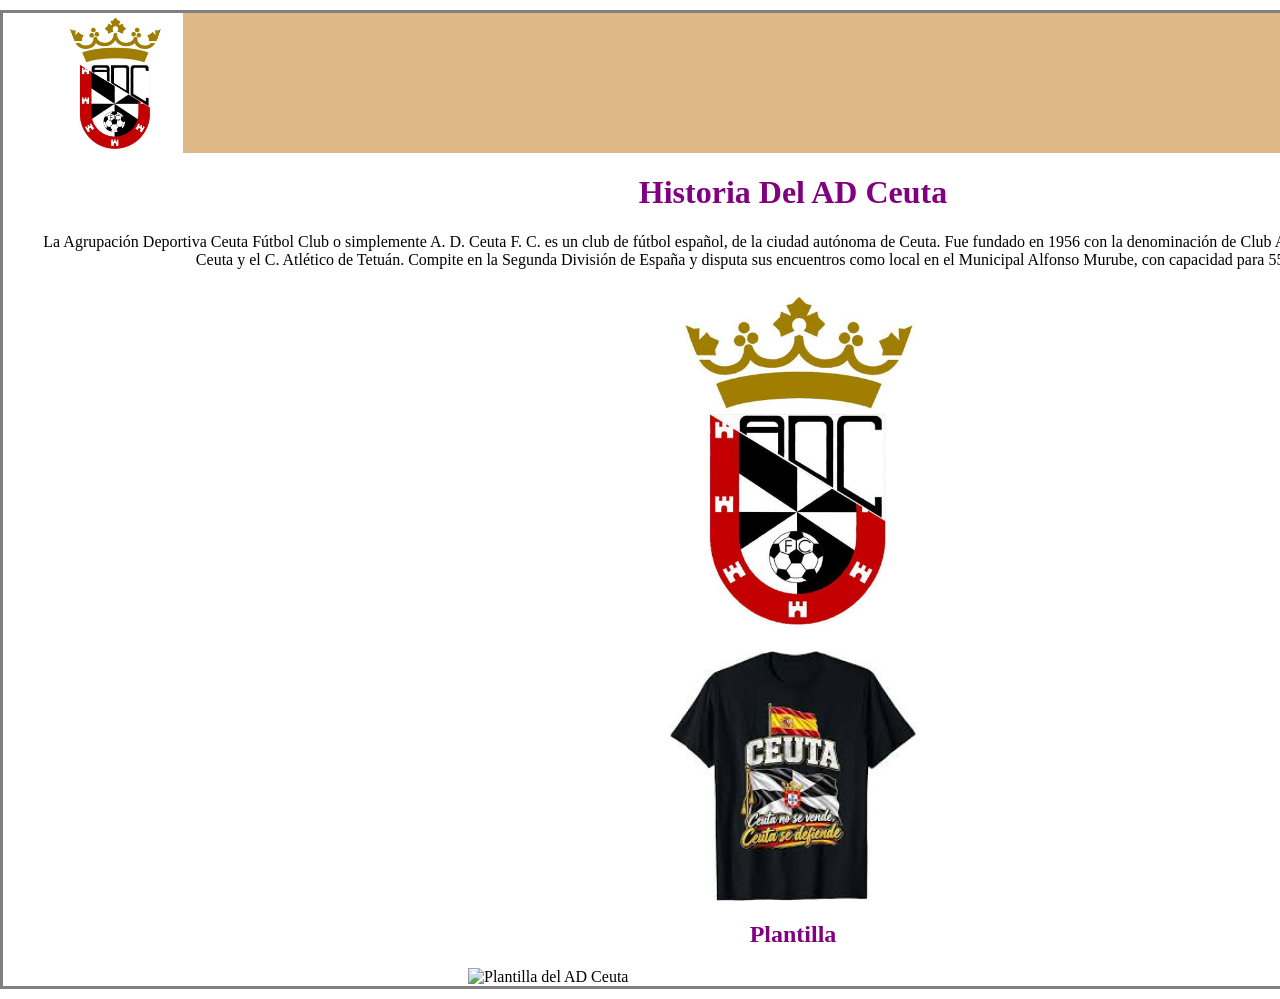
==== index.html @ c462fcfa "Add files via upload" ====
<!DOCTYPE html>
<html lang="es">
<head>
    <meta charset="UTF-8">
    <meta name="viewport" content="width=device-width, initial-scale=1.0">
    <title>HistoriasDeFutbol. El equipo Ad Ceuta se salvará o ascenderá, todo un misterio y toda su historia</title>
    <meta name="decription" content="Historia del Ad Ceuta y lo actual del equipo">
    <!-- las keywords no sirven para nada, así que poco usar-->
    <meta name="keywords" content="Ceuta, equipo, Ascenso, Melilla, Partidos, Clasificación, Futbol, Hoy, ">
    <meta name="author" content="Aarón Prieto de las Heras">
    <meta name="robots" content="index,follow">
    <!-- Favicon package generated by Favicon.im Generator -->
    <link rel="icon" type="image/x-icon" href="favicon.ico">
    <link rel="icon" type="image/png" sizes="16x16" href="favicon-16x16.png">
    <link rel="icon" type="image/png" sizes="32x32" href="favicon-32x32.png">
    <link rel="apple-touch-icon" sizes="180x180" href="apple-touch-icon.png">
    <link rel="icon" type="image/png" sizes="192x192" href="android-chrome-192x192.png">
    <link rel="icon" type="image/png" sizes="512x512" href="android-chrome-512x512.png">
    <meta name="theme-color" content="#ffffff">
    <link rel="stylesheet" href="estilos_miweb.css">
    <link rel="canonical" href="http://aaronprieto69.github.io/">
    

</head>
<body>
    <header>
        <img id="headerimg" src="imagenes/escudo_ceuta.jpg" alt="Escudo de ceuta">
    <nav class="menu">
        <ul>
            <li><a href="#Historia">Historia</a></li>
            <li><a href="#Plantilla">Plantilla</a></li>
            <li><a href="clasificacion.html">Clasificación</a></li>
            <li><a href="noticias.html">Noticias</a></li>
            <li><a href="tienda.html">Tienda</a></li>
            <li><a href="contacto.html">Contacto</a></li>
            <li><a href="otraspaginas.html">Otras Páginas</a></li>
         </ul>
</nav>
    </header>
    <h1 id="Historia">Historia Del AD Ceuta</h1>
    <p>La Agrupación Deportiva Ceuta Fútbol Club o simplemente A. D. Ceuta F. C. es un club de fútbol español, de la ciudad autónoma de Ceuta. Fue fundado en 1956 con la denominación de Club Atlético de Ceuta por la fusión de la S. D. Ceuta y el C. Atlético de Tetuán. Compite en la Segunda División de España y disputa sus encuentros como local en el Municipal Alfonso Murube, con capacidad para 5500 espectadores.</p>
    <section class="imgenes">
        <aside>
            <p><img src="imagenes/escudo_ceuta.jpg" alt="Escudo del equipo de Ceuta" width="350"></p>
            <p><img src="imagenes/ceuta_nosevende.jpg" alt="Camiseta de ceuta no se Vende,se de defiende" width="250"></p>
        </aside>
    </section>
    <section>
        <h1 id="Plantilla">Plantilla</h1>
        <img id="Imagen_plantilla" src="imagenes/plantilla_ceuta.png" alt="Plantilla del AD Ceuta" width="650px">

    </section>












</body>
</html>
---- estilos_miweb.css ----
h1{
    color: purple;
    text-align: center;
}

img {
    display: block;
    margin:auto;
}

header {
    width: 100%;
    height: 140px;
    background-color: burlywood;
    display: flex;
    align-items: center;
}

header img {
    width: 140px;
    height: 140px;
    margin-left: 0;
}
p{
   text-align: center;
    
}

body{
    margin: 10px auto;
     width:  1500px;
    padding: 0px 40px;
    border: solid grey;
}
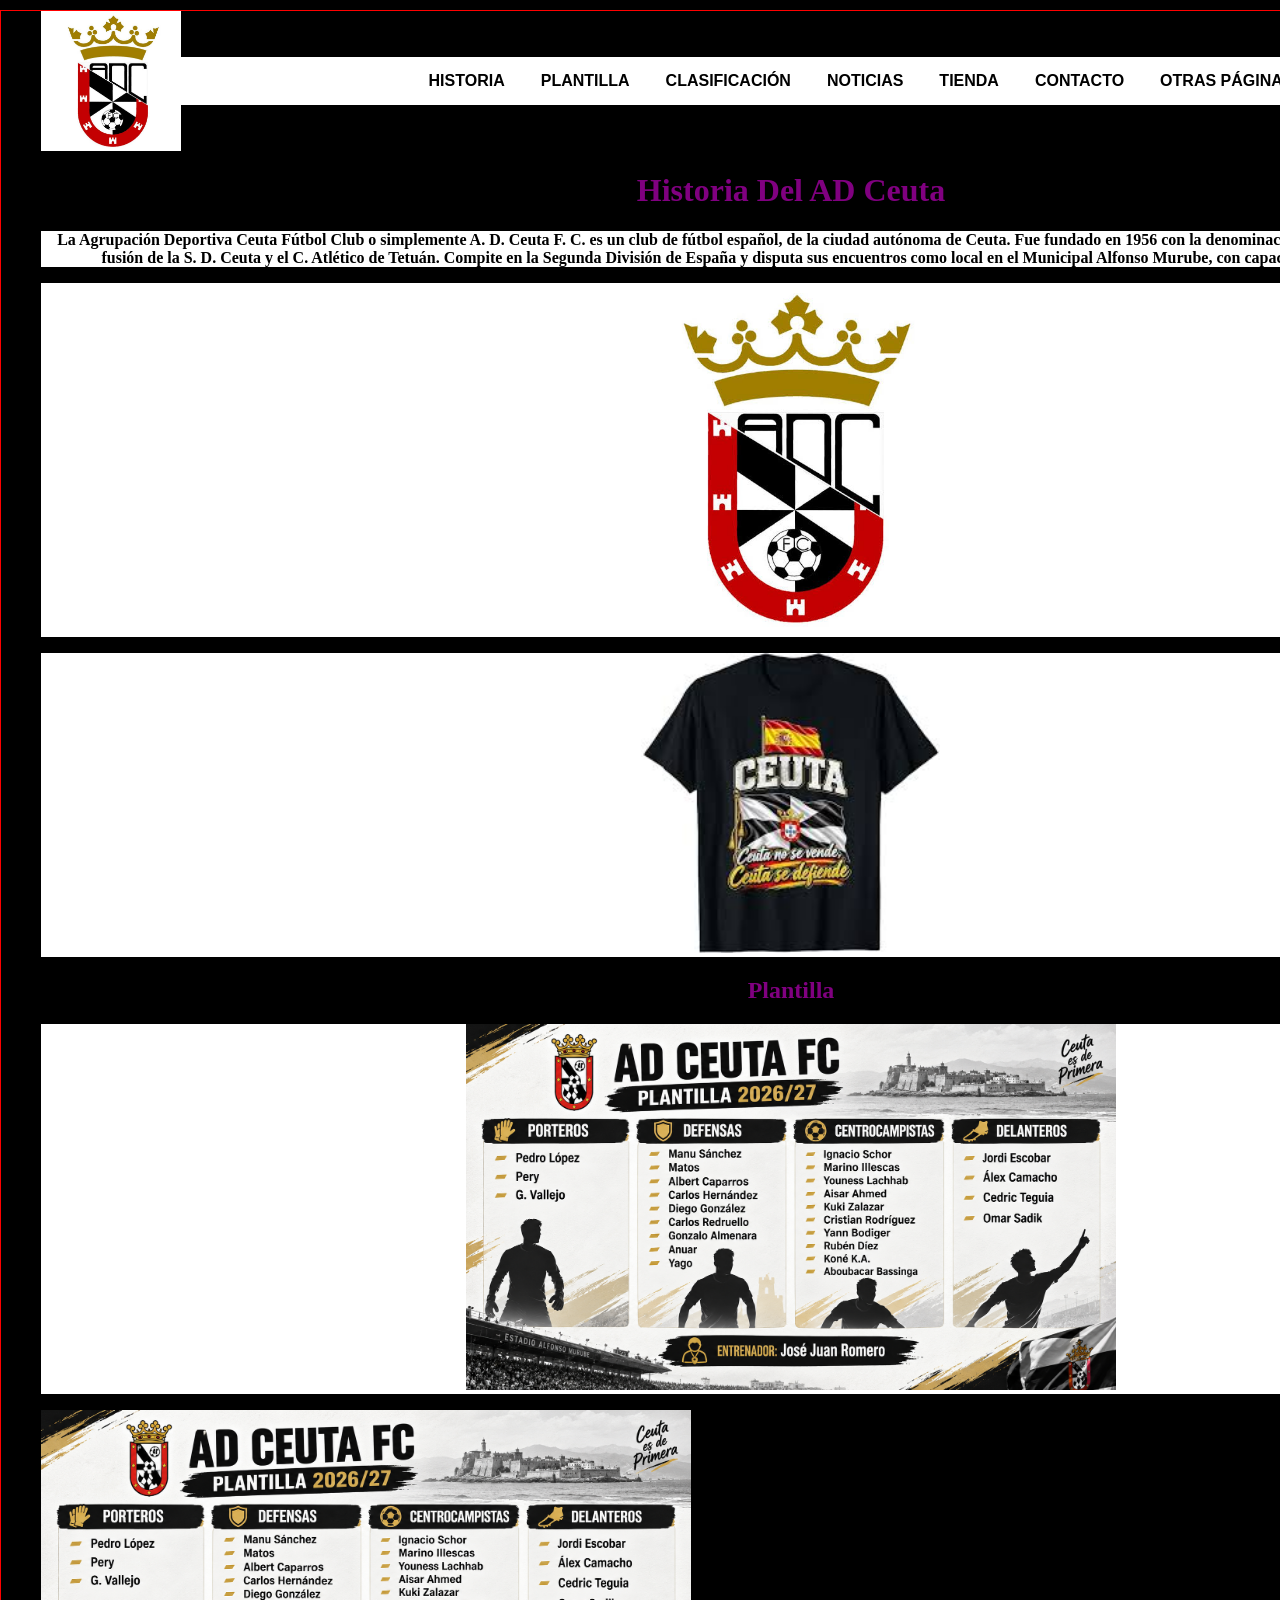
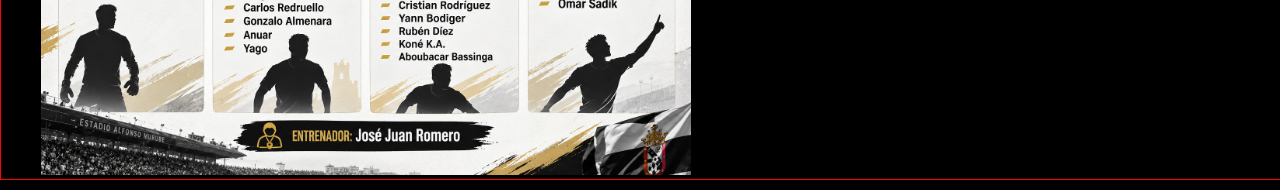
==== commit 3b84bb90: "Add files via upload" ====
--- a/index.html
+++ b/index.html
@@ -18,7 +18,8 @@
     <link rel="icon" type="image/png" sizes="512x512" href="android-chrome-512x512.png">
     <meta name="theme-color" content="#ffffff">
     <link rel="stylesheet" href="estilos_miweb.css">
-    <link rel="canonical" href="http://aaronprieto69.github.io/">
+    <link rel="canonical" href="https://aaronprieto69.github.io/enlaces">
+
     
 
 </head>
@@ -33,24 +34,25 @@
             <li><a href="noticias.html">Noticias</a></li>
             <li><a href="tienda.html">Tienda</a></li>
             <li><a href="contacto.html">Contacto</a></li>
-            <li><a href="otraspaginas.html">Otras Páginas</a></li>
+            <li><a href="enlaces.html">Otras Páginas</a></li>
          </ul>
 </nav>
     </header>
     <h1 id="Historia">Historia Del AD Ceuta</h1>
-    <p>La Agrupación Deportiva Ceuta Fútbol Club o simplemente A. D. Ceuta F. C. es un club de fútbol español, de la ciudad autónoma de Ceuta. Fue fundado en 1956 con la denominación de Club Atlético de Ceuta por la fusión de la S. D. Ceuta y el C. Atlético de Tetuán. Compite en la Segunda División de España y disputa sus encuentros como local en el Municipal Alfonso Murube, con capacidad para 5500 espectadores.</p>
+    <strong><p class="texto-fondo">La Agrupación Deportiva Ceuta Fútbol Club o simplemente A. D. Ceuta F. C. es un club de fútbol español, de la ciudad autónoma de Ceuta. Fue fundado en 1956 con la denominación de Club Atlético de Ceuta por la fusión de la S. D. Ceuta y el C. Atlético de Tetuán. Compite en la Segunda División de España y disputa sus encuentros como local en el Municipal Alfonso Murube, con capacidad para 5500 espectadores.</p></strong>
     <section class="imgenes">
         <aside>
             <p><img src="imagenes/escudo_ceuta.jpg" alt="Escudo del equipo de Ceuta" width="350"></p>
-            <p><img src="imagenes/ceuta_nosevende.jpg" alt="Camiseta de ceuta no se Vende,se de defiende" width="250"></p>
+            <p><img src="imagenes/ceuta_nosevende.jpg" alt="Camiseta de ceuta no se Vende,se de defiende" width="300"></p>
         </aside>
     </section>
     <section>
         <h1 id="Plantilla">Plantilla</h1>
-        <img id="Imagen_plantilla" src="imagenes/plantilla_ceuta.png" alt="Plantilla del AD Ceuta" width="650px">
+        <p><img id="Imagen_plantilla" src="imagenes/plantilla_ceuta.png" alt="Plantilla del AD Ceuta" loading="lazy" width="650px"></p>
 
     </section>
 
+    <picture><source srcset="imagenes/plantilla_ceuta.webp" media="(min-width: 650px) and (max-width: 1200px)"><img src="imagenes/plantilla_ceuta.png" alt="Plantilla del AD Ceuta" loading="lazy" width="650px"></picture>
 
 
 
--- a/estilos_miweb.css
+++ b/estilos_miweb.css
@@ -3,7 +3,7 @@
     text-align: center;
 }
 
-img {
+img.imagenes {
     display: block;
     margin:auto;
 }
@@ -11,24 +11,62 @@
 header {
     width: 100%;
     height: 140px;
-    background-color: burlywood;
+    background-color: black;
     display: flex;
     align-items: center;
 }
 
-header img {
+#headerimg {
     width: 140px;
     height: 140px;
     margin-left: 0;
 }
 p{
    text-align: center;
+   background-color: white;
     
 }
 
-body{
+body{  
     margin: 10px auto;
      width:  1500px;
     padding: 0px 40px;
-    border: solid grey;
-}+    border: 1px solid red;
+    background-color: black;
+}
+.menu {
+    width: 100%;
+    background-color: white;
+}
+
+.menu ul {
+    display: flex;
+    flex-direction: row;
+    justify-content: center;
+    align-items: center;
+
+    list-style: none;
+    margin: 0;
+    padding: 0;
+}
+
+.menu li {
+    display: inline-block;
+}
+
+.menu a {
+    display: block;
+    padding: 15px 18px;
+
+    color: black;
+    text-decoration: none;
+    font-family: Arial, sans-serif;
+    font-weight: bold;
+    text-transform: uppercase;
+}
+
+.menu a:hover {
+    background-color: yellow;
+    color: red;
+}
+ 
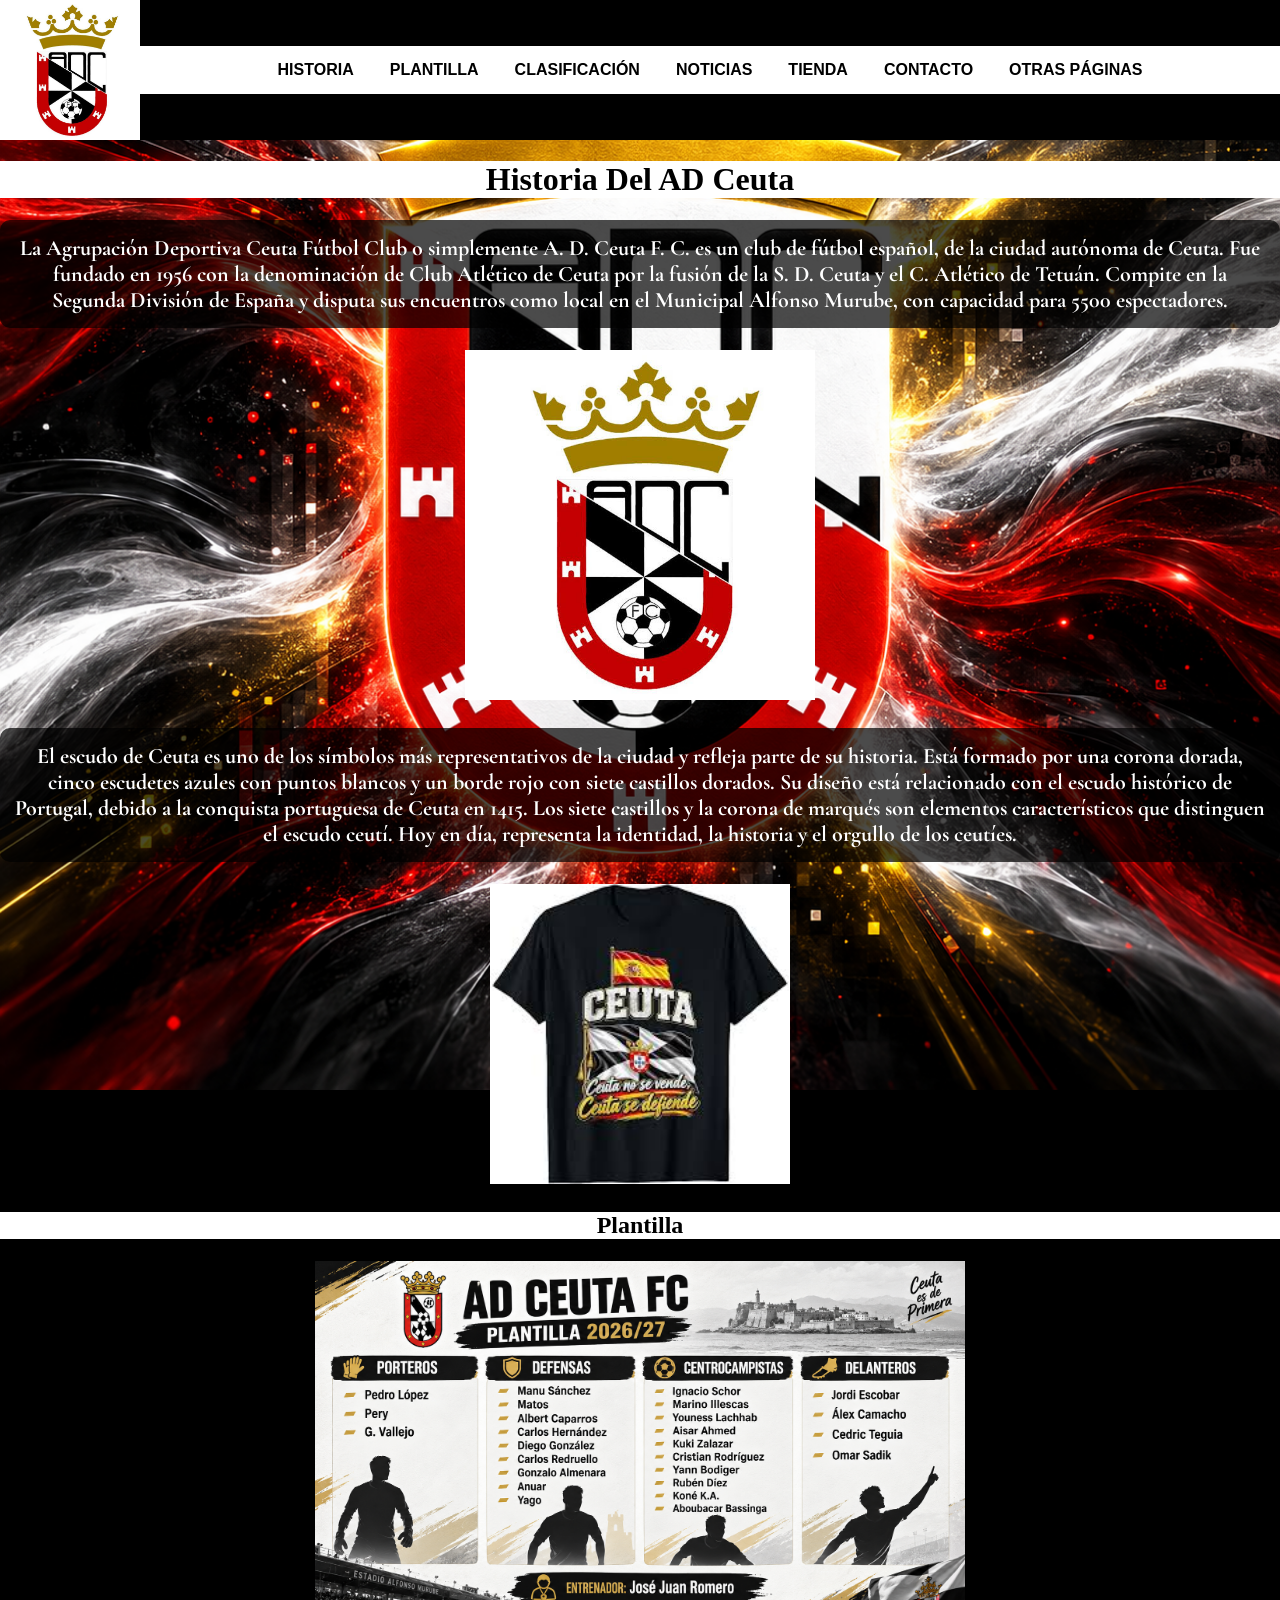
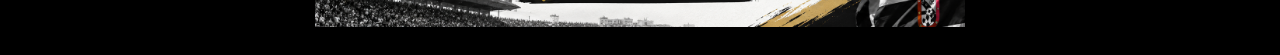
==== commit f17d2b93: "Add files via upload" ====
--- a/index.html
+++ b/index.html
@@ -19,11 +19,13 @@
     <meta name="theme-color" content="#ffffff">
     <link rel="stylesheet" href="estilos_miweb.css">
     <link rel="canonical" href="https://aaronprieto69.github.io/enlaces">
-
-    
+    <link rel="preconnect" href="https://fonts.googleapis.com">
+    <link rel="preconnect" href="https://fonts.gstatic.com" crossorigin>
+    <link href="https://fonts.googleapis.com/css2?family=Cormorant+Garamond:ital,wght@0,300..700;1,300..700&family=Oswald:wght@200..700&display=swap" rel="stylesheet">
+    <link rel="stylesheet" href="https://fonts.googleapis.com/css2?family=Material+Symbols+Outlined:opsz,wght,FILL,GRAD@20..48,100..700,0..1,-50..200&icon_names=download">
 
 </head>
-<body>
+<body> 
     <header>
         <img id="headerimg" src="imagenes/escudo_ceuta.jpg" alt="Escudo de ceuta">
     <nav class="menu">
@@ -40,9 +42,10 @@
     </header>
     <h1 id="Historia">Historia Del AD Ceuta</h1>
     <strong><p class="texto-fondo">La Agrupación Deportiva Ceuta Fútbol Club o simplemente A. D. Ceuta F. C. es un club de fútbol español, de la ciudad autónoma de Ceuta. Fue fundado en 1956 con la denominación de Club Atlético de Ceuta por la fusión de la S. D. Ceuta y el C. Atlético de Tetuán. Compite en la Segunda División de España y disputa sus encuentros como local en el Municipal Alfonso Murube, con capacidad para 5500 espectadores.</p></strong>
-    <section class="imgenes">
+    <section>
         <aside>
-            <p><img src="imagenes/escudo_ceuta.jpg" alt="Escudo del equipo de Ceuta" width="350"></p>
+            <p><img id="class imagen" src="imagenes/escudo_ceuta.jpg" alt="Escudo del equipo de Ceuta" width="350"></p>
+             <strong><p class="texto-fondo">El escudo de Ceuta es uno de los símbolos más representativos de la ciudad y refleja parte de su historia. Está formado por una corona dorada, cinco escudetes azules con puntos blancos y un borde rojo con siete castillos dorados. Su diseño está relacionado con el escudo histórico de Portugal, debido a la conquista portuguesa de Ceuta en 1415. Los siete castillos y la corona de marqués son elementos característicos que distinguen el escudo ceutí. Hoy en día, representa la identidad, la historia y el orgullo de los ceutíes.</p></strong>    
             <p><img src="imagenes/ceuta_nosevende.jpg" alt="Camiseta de ceuta no se Vende,se de defiende" width="300"></p>
         </aside>
     </section>
@@ -51,10 +54,7 @@
         <p><img id="Imagen_plantilla" src="imagenes/plantilla_ceuta.png" alt="Plantilla del AD Ceuta" loading="lazy" width="650px"></p>
 
     </section>
-
-    <picture><source srcset="imagenes/plantilla_ceuta.webp" media="(min-width: 650px) and (max-width: 1200px)"><img src="imagenes/plantilla_ceuta.png" alt="Plantilla del AD Ceuta" loading="lazy" width="650px"></picture>
-
-
+    
 
 
 
--- a/estilos_miweb.css
+++ b/estilos_miweb.css
@@ -1,13 +1,18 @@
 h1{
-    color: purple;
+    color: black;
+    background-color: white;
     text-align: center;
 }
 
 img.imagenes {
     display: block;
     margin:auto;
+     background-color: transparent;
+    padding: 5px;
+    margin: 10px 10px;
+    margin-block-start: auto;
+    object-fit: contain;
 }
-
 header {
     width: 100%;
     height: 140px;
@@ -21,19 +26,35 @@
     height: 140px;
     margin-left: 0;
 }
-p{
-   text-align: center;
-   background-color: white;
+img.escudo {
+    width: 140px;
+    height: 140px;
+}
+
+p {
+    font-family: "Cormorant Garamond", serif;
+    font-size: 22px;
+    text-align: center;
+}
+.texto-fondo {
+    background-color: rgba(0, 0, 0, 0.7);
+    color: white;
+    padding: 15px;
+    border-radius: 10px;
     
 }
 
-body{  
-    margin: 10px auto;
-     width:  1500px;
-    padding: 0px 40px;
-    border: 1px solid red;
-    background-color: black;
+
+body {
+    margin: 0;
+    background-image: url("imagenes/escudo-fondo.png");
+    background-size: cover;
+    background-position: center ;
+    background-repeat: no-repeat;
+    background-attachment: fixed;
+    background-color: #000;
 }
+
 .menu {
     width: 100%;
     background-color: white;
@@ -69,4 +90,11 @@
     background-color: yellow;
     color: red;
 }
+.material-symbols-outlined {
+    font-variation-settings:
+    'FILL' 0,
+    'wght' 400,
+    'GRAD' 0,
+    'opsz' 48
+}
  
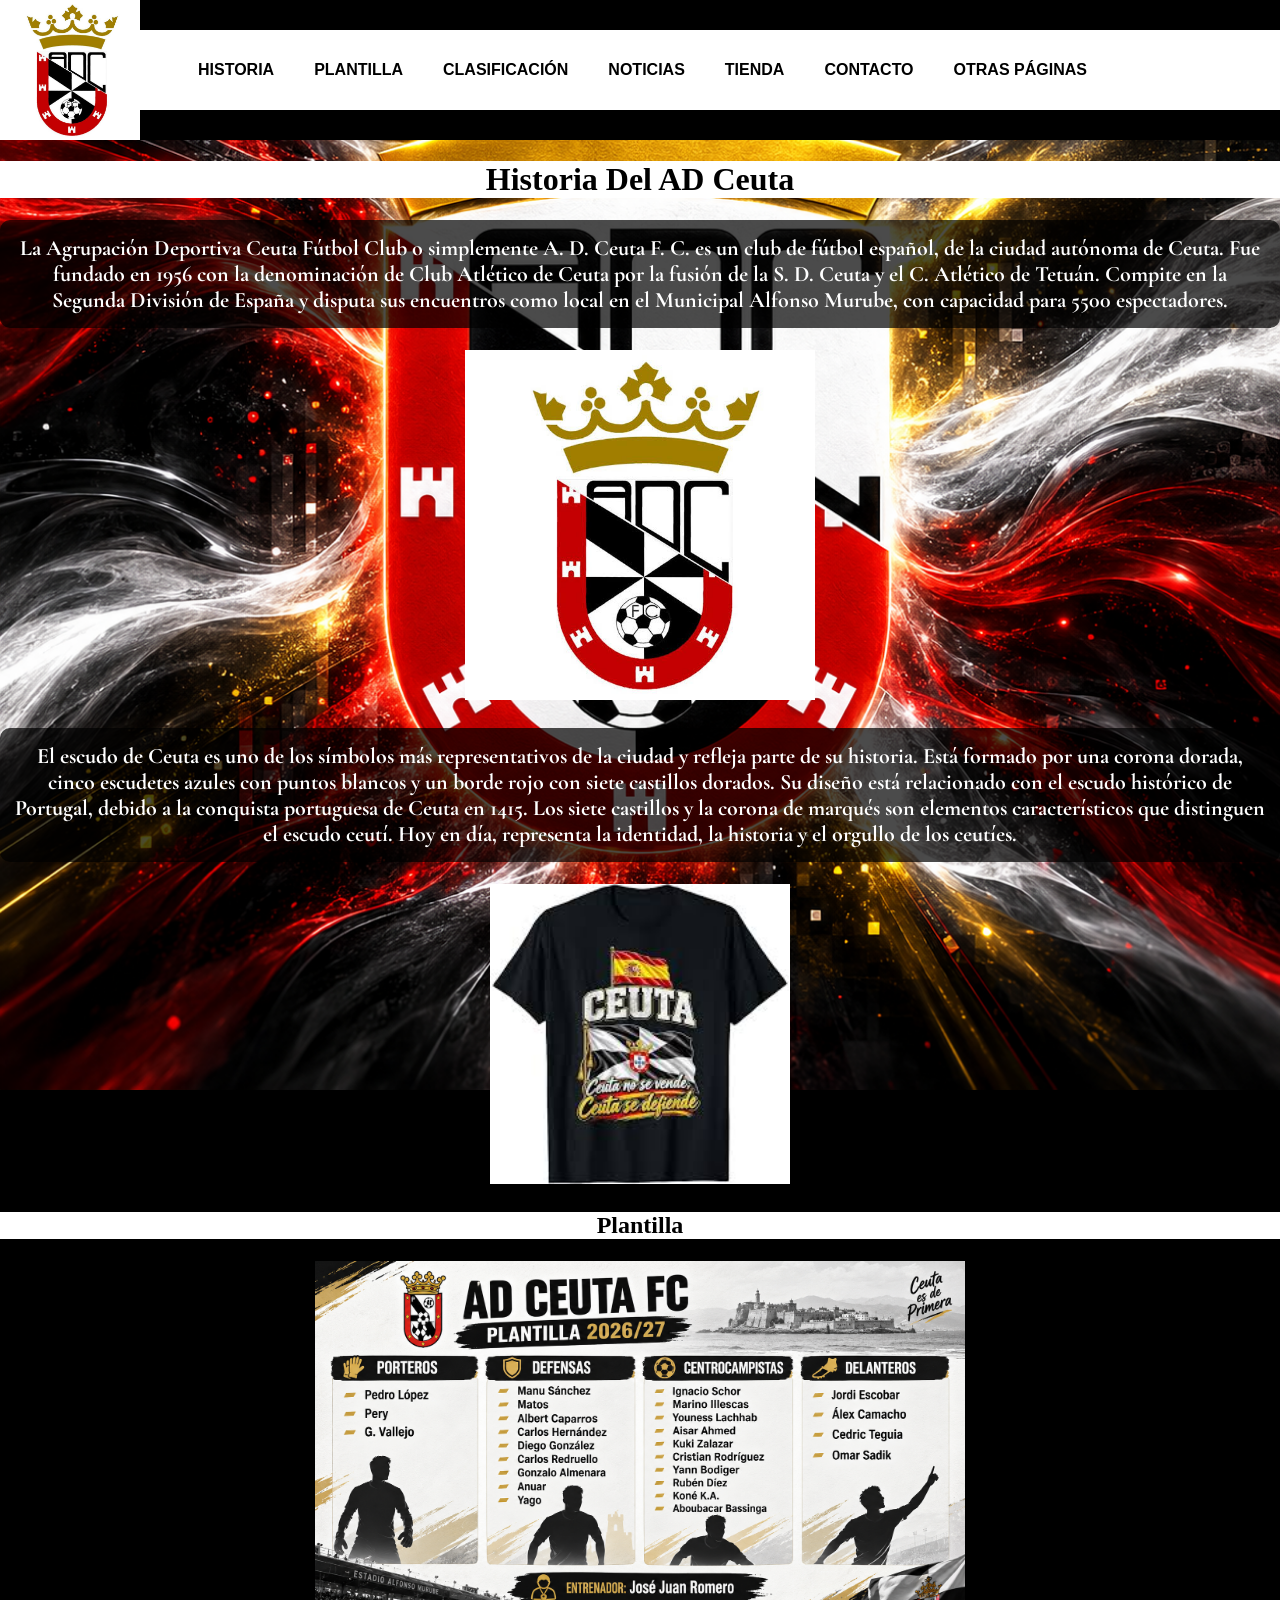
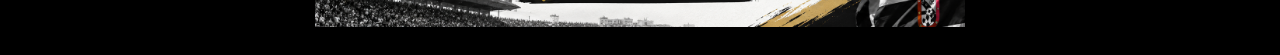
==== commit c167dc8f: "Add files via upload" ====
--- a/index.html
+++ b/index.html
@@ -29,7 +29,7 @@
     <header>
         <img id="headerimg" src="imagenes/escudo_ceuta.jpg" alt="Escudo de ceuta">
     <nav class="menu">
-        <ul>
+        <ol>
             <li><a href="#Historia">Historia</a></li>
             <li><a href="#Plantilla">Plantilla</a></li>
             <li><a href="clasificacion.html">Clasificación</a></li>
@@ -37,7 +37,7 @@
             <li><a href="tienda.html">Tienda</a></li>
             <li><a href="contacto.html">Contacto</a></li>
             <li><a href="enlaces.html">Otras Páginas</a></li>
-         </ul>
+         </ol>
 </nav>
     </header>
     <h1 id="Historia">Historia Del AD Ceuta</h1>
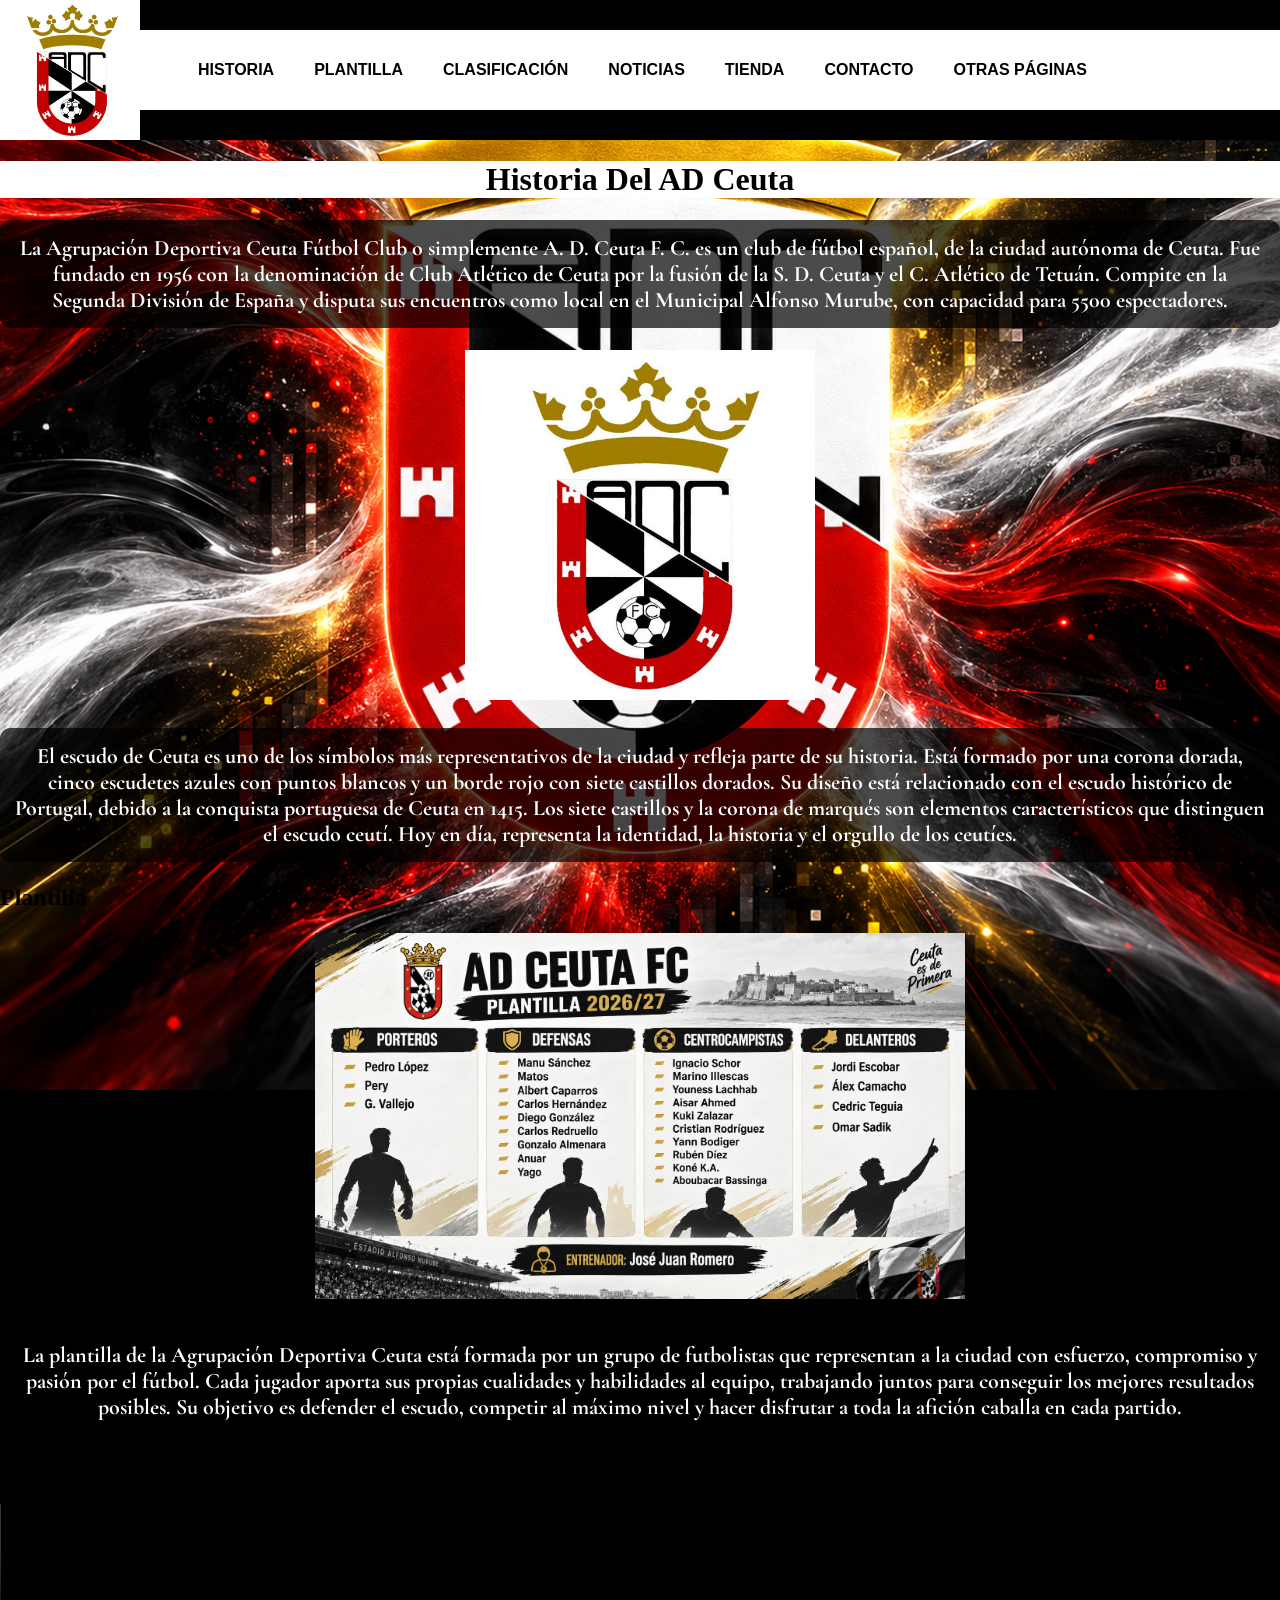
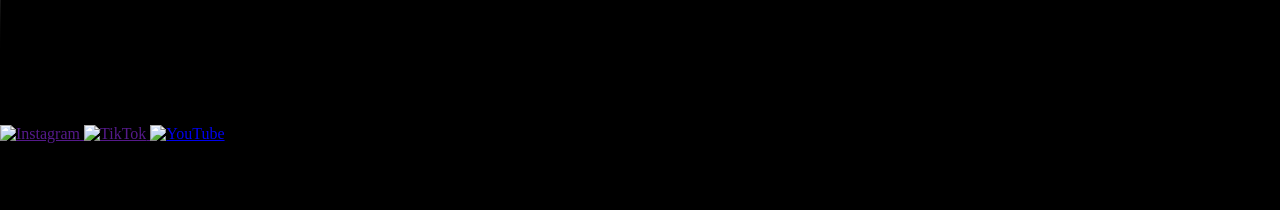
==== commit ac530372: "Add files via upload" ====
--- a/index.html
+++ b/index.html
@@ -9,6 +9,18 @@
     <meta name="keywords" content="Ceuta, equipo, Ascenso, Melilla, Partidos, Clasificación, Futbol, Hoy, ">
     <meta name="author" content="Aarón Prieto de las Heras">
     <meta name="robots" content="index,follow">
+    <!--redes sociales-->
+    <meta property="og:title" content="AD Ceuta - Historia y Actualidad">
+
+    <meta property="og:description" content="Descubre la historia, plantilla, clasificación y noticias de la Agrupación Deportiva Ceuta.">
+
+    <meta property="og:image" content="https://aaronprieto69.github.io/imagenes/escudo_ceuta.jpg">
+
+    <meta property="og:url" content="https://aaronprieto69.github.io/enlaces">
+
+    <meta property="og:type" content="website">
+
+    <meta property="og:locale" content="es_ES">
     <!-- Favicon package generated by Favicon.im Generator -->
     <link rel="icon" type="image/x-icon" href="favicon.ico">
     <link rel="icon" type="image/png" sizes="16x16" href="favicon-16x16.png">
@@ -46,14 +58,21 @@
         <aside>
             <p><img id="class imagen" src="imagenes/escudo_ceuta.jpg" alt="Escudo del equipo de Ceuta" width="350"></p>
              <strong><p class="texto-fondo">El escudo de Ceuta es uno de los símbolos más representativos de la ciudad y refleja parte de su historia. Está formado por una corona dorada, cinco escudetes azules con puntos blancos y un borde rojo con siete castillos dorados. Su diseño está relacionado con el escudo histórico de Portugal, debido a la conquista portuguesa de Ceuta en 1415. Los siete castillos y la corona de marqués son elementos característicos que distinguen el escudo ceutí. Hoy en día, representa la identidad, la historia y el orgullo de los ceutíes.</p></strong>    
-            <p><img src="imagenes/ceuta_nosevende.jpg" alt="Camiseta de ceuta no se Vende,se de defiende" width="300"></p>
         </aside>
     </section>
     <section>
-        <h1 id="Plantilla">Plantilla</h1>
+        <h2 id="Plantilla">Plantilla</h2>
         <p><img id="Imagen_plantilla" src="imagenes/plantilla_ceuta.png" alt="Plantilla del AD Ceuta" loading="lazy" width="650px"></p>
+        <strong><p class="texto-fondo">La plantilla de la Agrupación Deportiva Ceuta está formada por un grupo de futbolistas que representan a la ciudad con esfuerzo, compromiso y pasión por el fútbol. Cada jugador aporta sus propias cualidades y habilidades al equipo, trabajando juntos para conseguir los mejores resultados posibles. Su objetivo es defender el escudo, competir al máximo nivel y hacer disfrutar a toda la afición caballa en cada partido.</p></strong>
 
     </section>
+    <section>
+        <h2 id="Clasificación">Clasificación</h2>
+        
+
+
+    </section>
+    <video src="videos/ceuta.mp4" type="video/mp4" controls autoplay loop></video>
     
 
 
@@ -64,5 +83,27 @@
 
 
 
+    <footer>
+
+    <h2>Síguenos en nuestras redes sociales</h2>
+
+    <a href="" target="_blank">
+        <img src="imagenes/instagram.png" alt="Instagram">
+    </a>
+
+    <a href="" target="_blank">
+        <img src="imagenes/tiktok.png" alt="TikTok">
+    </a>
+
+    <a href="https://www.youtube.com/@AD_Ceuta_FC" target="_blank">
+        <img src="imagenes/youtube.jpg" alt="YouTube" width="100">
+    </a>
+
+    <h2>¡Comparte nuestra página!</h2>
+
+   
+
+    </footer>
+
 </body>
 </html>
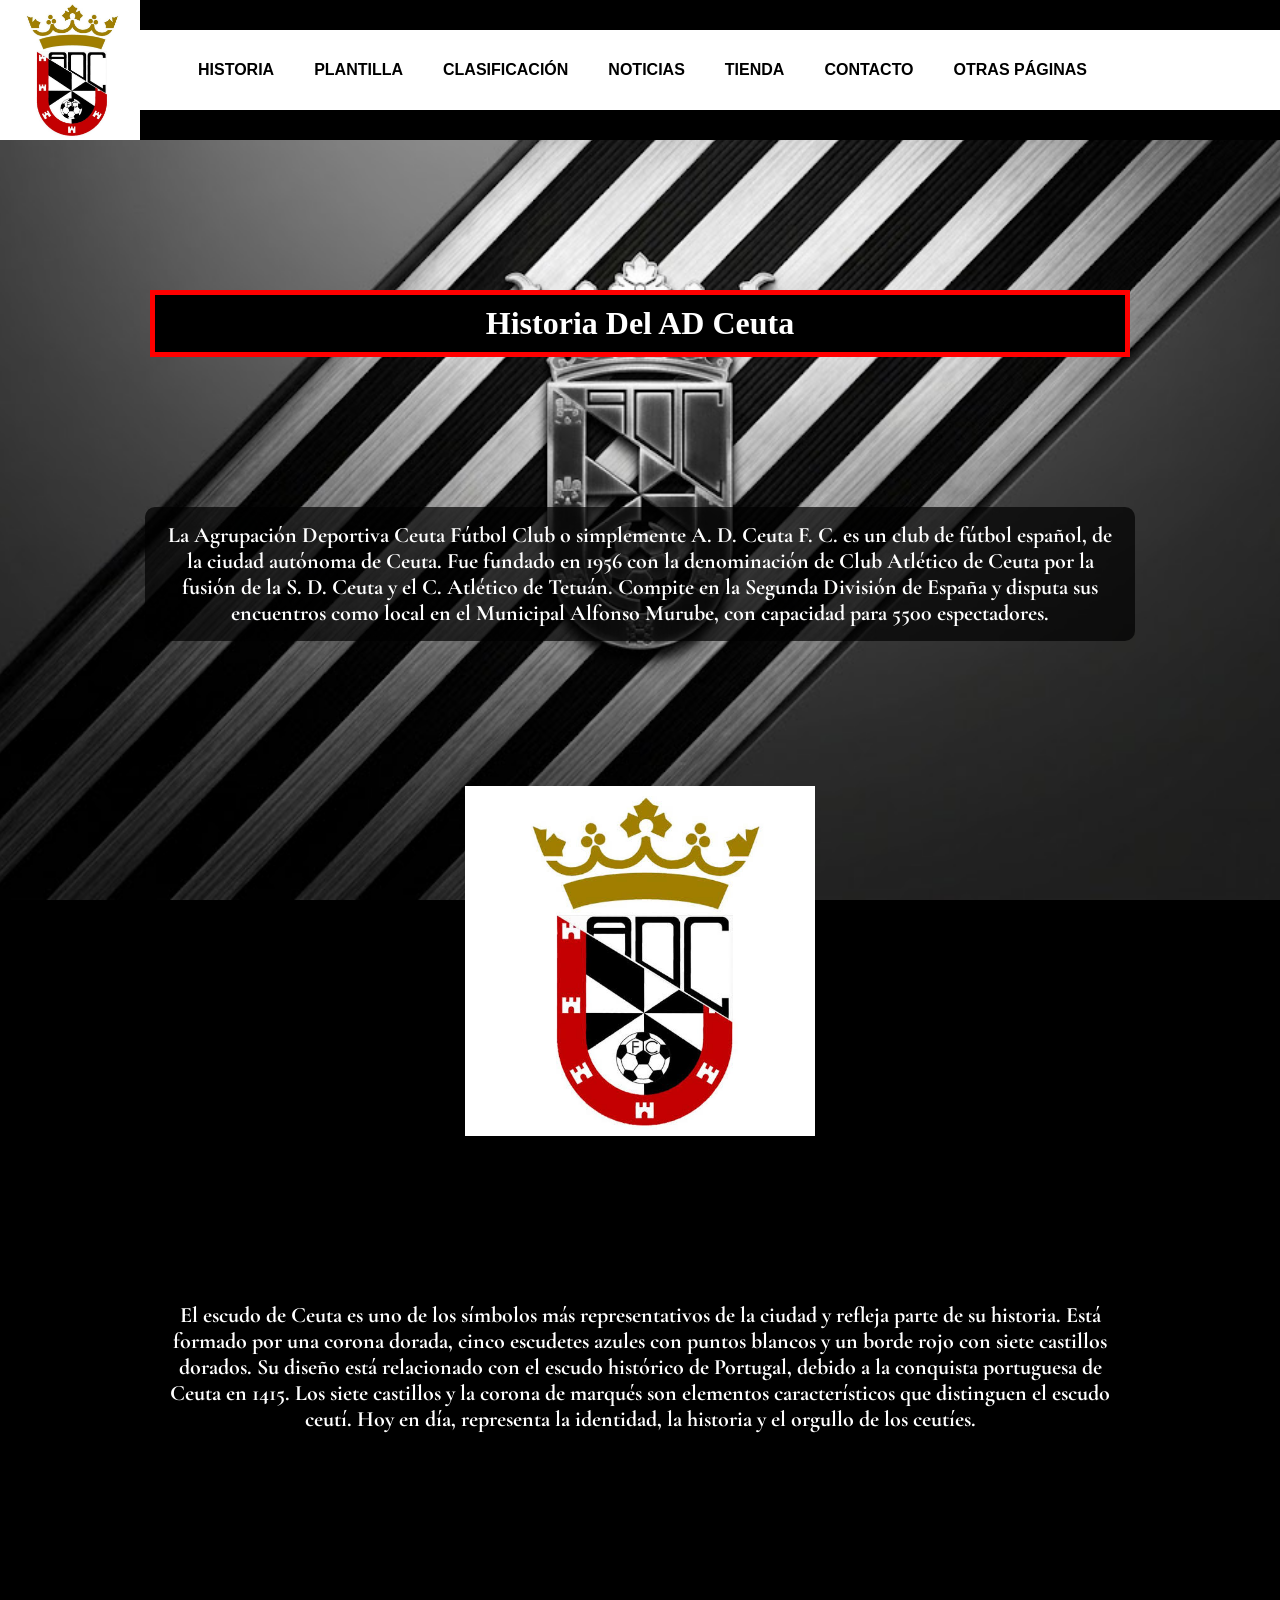
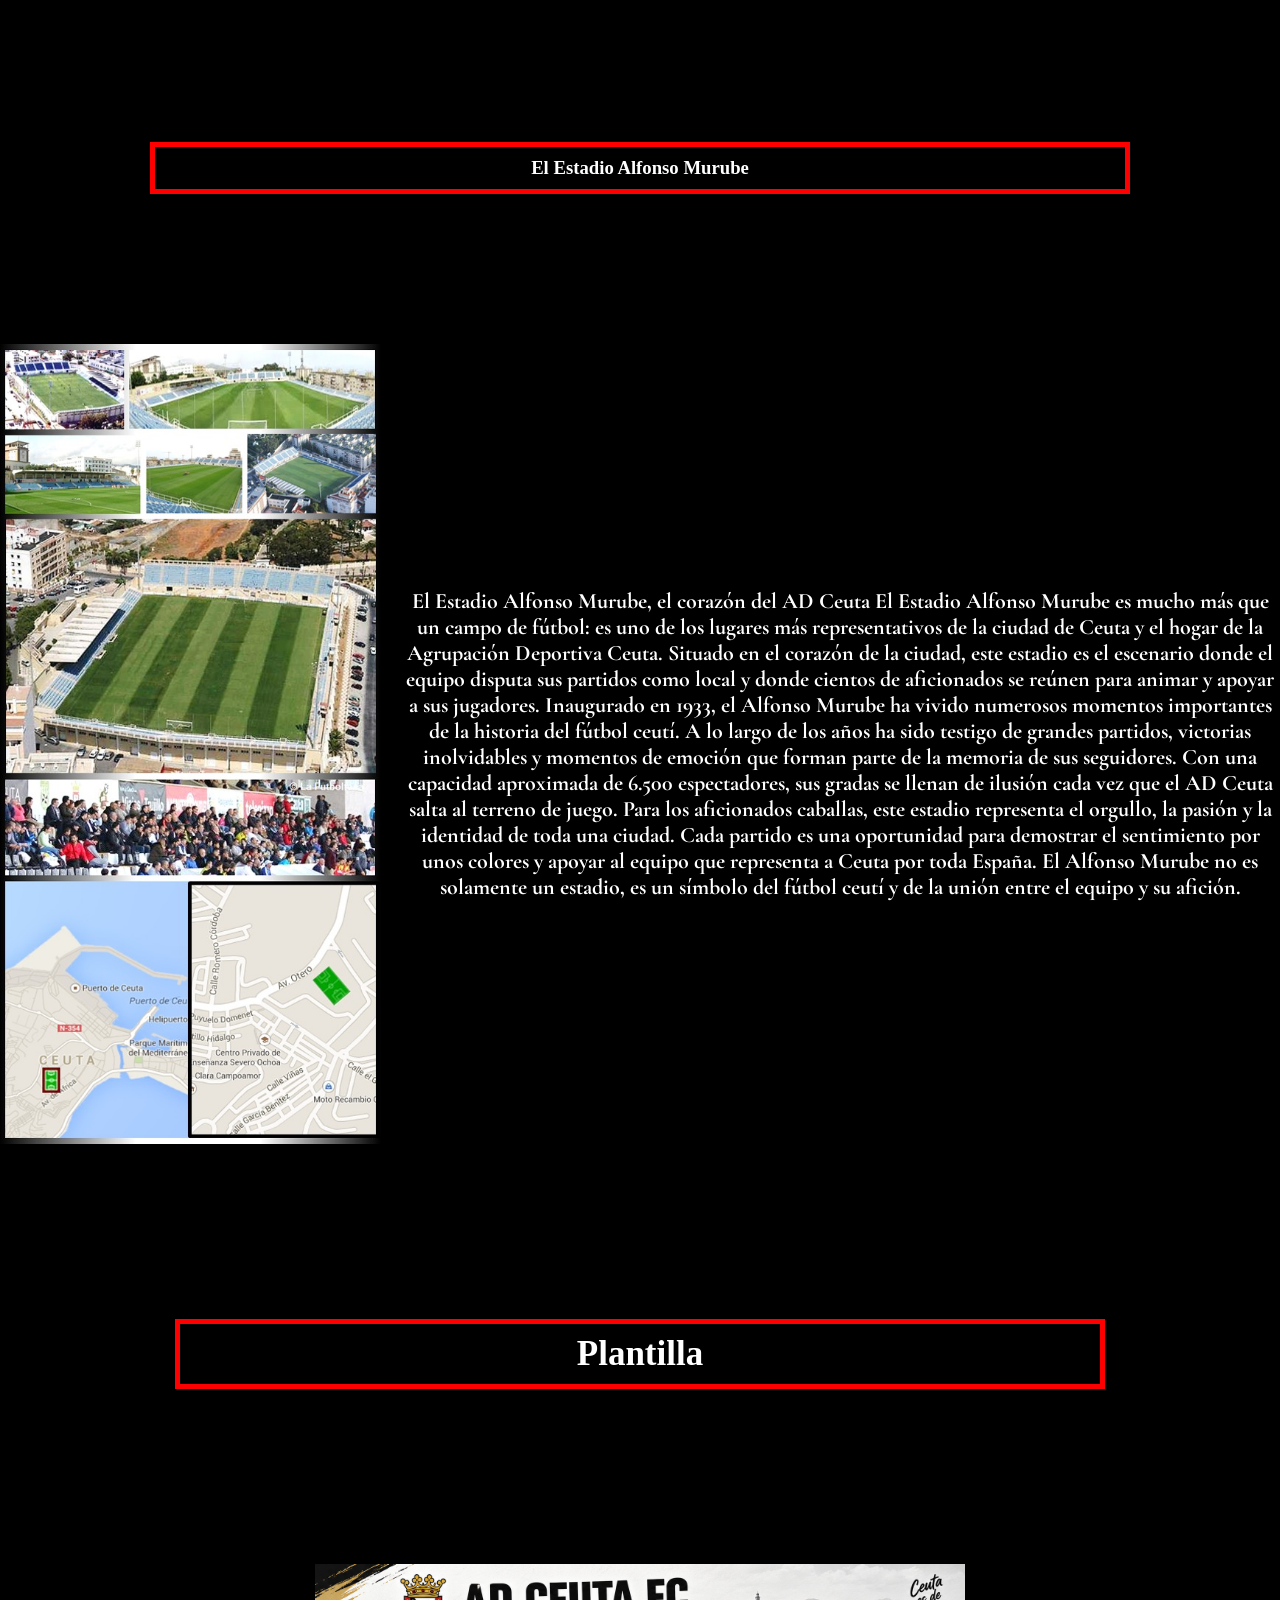
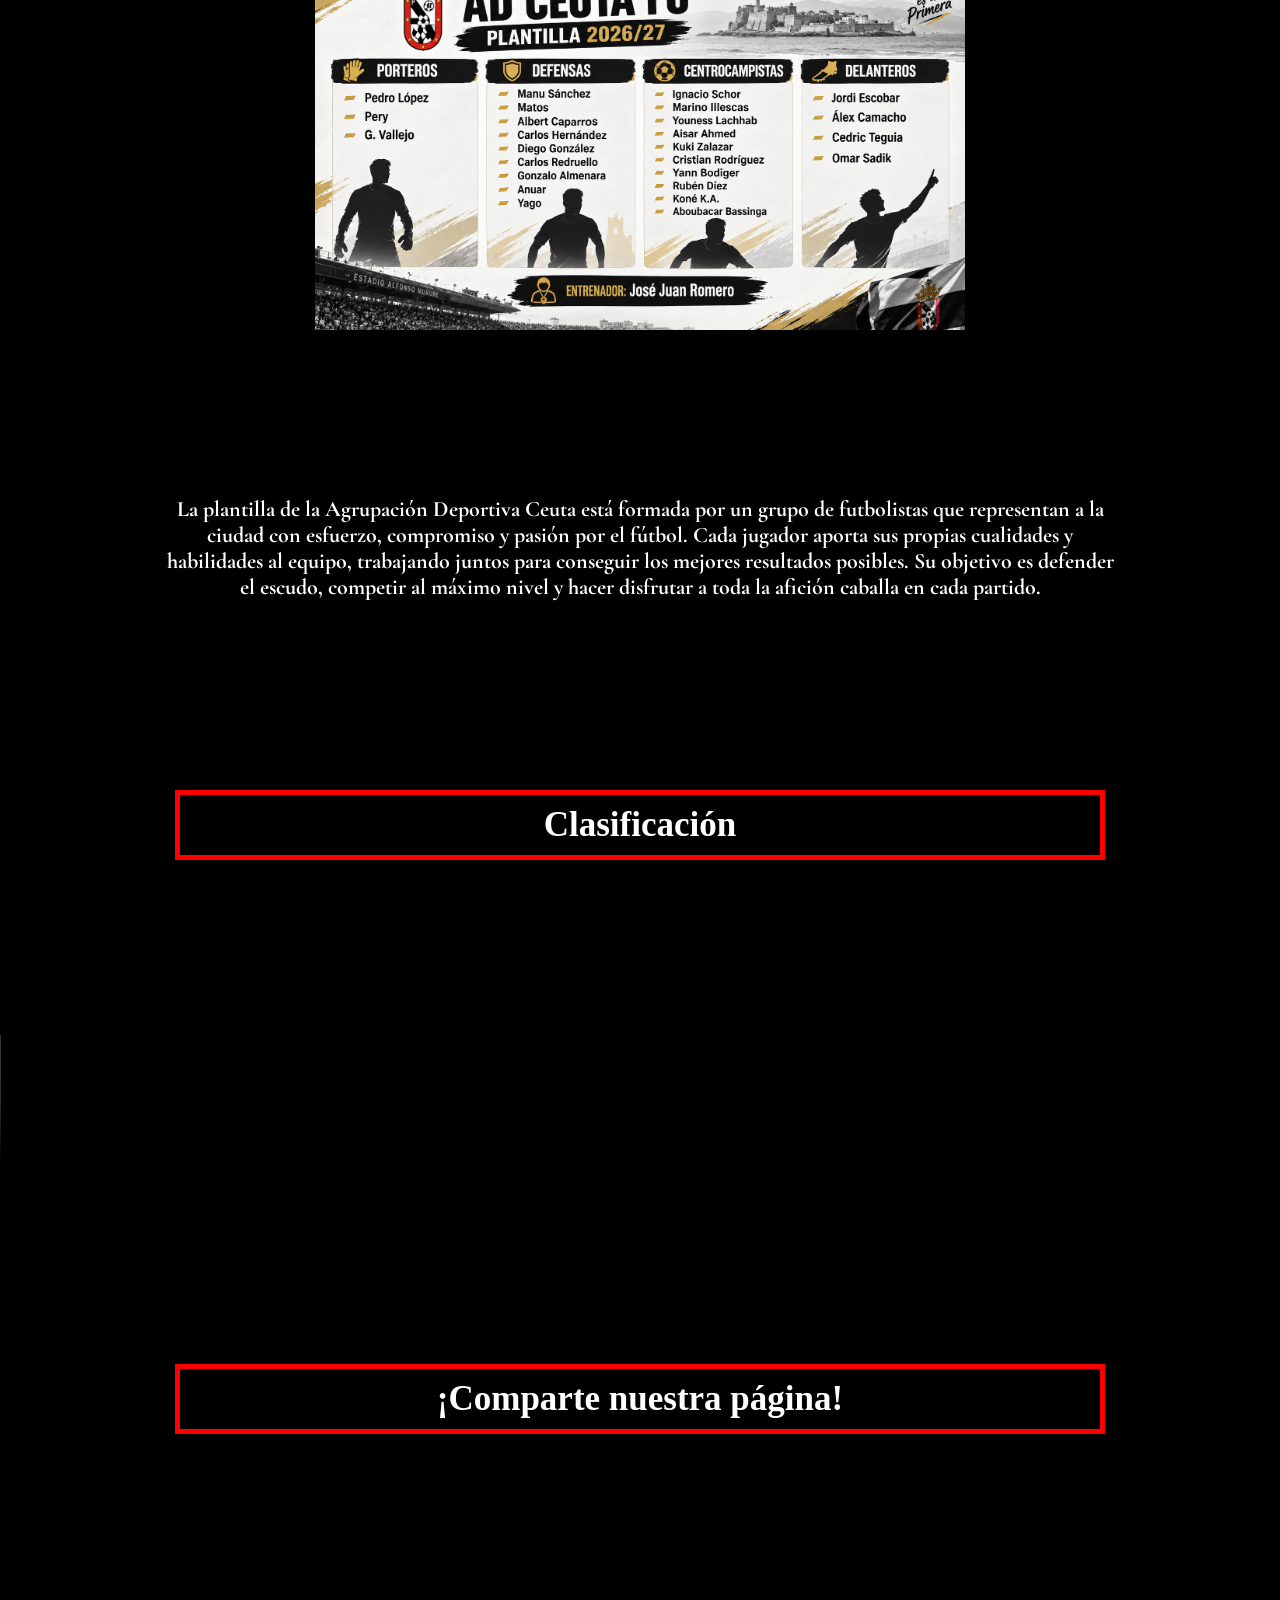
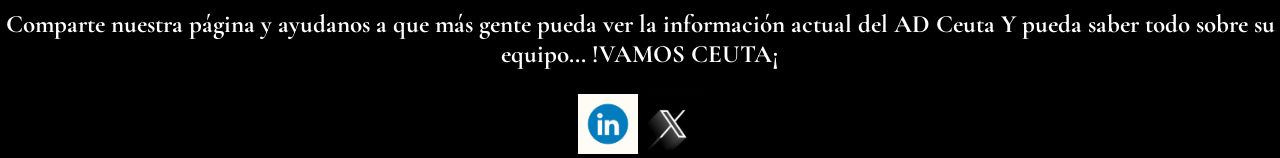
==== commit 898410b6: "Add files via upload ponemos nueva imagen de fondo y muchas más cosas" ====
--- a/index.html
+++ b/index.html
@@ -44,7 +44,7 @@
         <ol>
             <li><a href="#Historia">Historia</a></li>
             <li><a href="#Plantilla">Plantilla</a></li>
-            <li><a href="clasificacion.html">Clasificación</a></li>
+            <li><a href="#Clasificacion">Clasificación</a></li>
             <li><a href="noticias.html">Noticias</a></li>
             <li><a href="tienda.html">Tienda</a></li>
             <li><a href="contacto.html">Contacto</a></li>
@@ -59,6 +59,25 @@
             <p><img id="class imagen" src="imagenes/escudo_ceuta.jpg" alt="Escudo del equipo de Ceuta" width="350"></p>
              <strong><p class="texto-fondo">El escudo de Ceuta es uno de los símbolos más representativos de la ciudad y refleja parte de su historia. Está formado por una corona dorada, cinco escudetes azules con puntos blancos y un borde rojo con siete castillos dorados. Su diseño está relacionado con el escudo histórico de Portugal, debido a la conquista portuguesa de Ceuta en 1415. Los siete castillos y la corona de marqués son elementos característicos que distinguen el escudo ceutí. Hoy en día, representa la identidad, la historia y el orgullo de los ceutíes.</p></strong>    
         </aside>
+        <div class="contenedor">
+    
+
+    <div>
+        <h3>El Estadio Alfonso Murube</h3>
+        <div class="estadio">
+            <img src="imagenes/estadio-Ceuta.jpg" alt="Estadio Alfonso Murube" width="500">
+            <strong><p class="texto-estadio">
+               El Estadio Alfonso Murube, el corazón del AD Ceuta
+
+                El Estadio Alfonso Murube es mucho más que un campo de fútbol: es uno de los lugares más representativos de la ciudad de Ceuta y el hogar de la Agrupación Deportiva Ceuta. Situado en el corazón de la ciudad, este estadio es el escenario donde el equipo disputa sus partidos como local y donde cientos de aficionados se reúnen para animar y apoyar a sus jugadores.
+
+                Inaugurado en 1933, el Alfonso Murube ha vivido numerosos momentos importantes de la historia del fútbol ceutí. A lo largo de los años ha sido testigo de grandes partidos, victorias inolvidables y momentos de emoción que forman parte de la memoria de sus seguidores. Con una capacidad aproximada de 6.500 espectadores, sus gradas se llenan de ilusión cada vez que el AD Ceuta salta al terreno de juego.
+
+                Para los aficionados caballas, este estadio representa el orgullo, la pasión y la identidad de toda una ciudad. Cada partido es una oportunidad para demostrar el sentimiento por unos colores y apoyar al equipo que representa a Ceuta por toda España. El Alfonso Murube no es solamente un estadio, es un símbolo del fútbol ceutí y de la unión entre el equipo y su afición.
+             </p></strong>
+        </div>
+    </div>
+</div>
     </section>
     <section>
         <h2 id="Plantilla">Plantilla</h2>
@@ -67,7 +86,7 @@
 
     </section>
     <section>
-        <h2 id="Clasificación">Clasificación</h2>
+        <h2 id="Clasificacion">Clasificación</h2>
         
 
 
@@ -84,23 +103,10 @@
 
 
     <footer>
-
-    <h2>Síguenos en nuestras redes sociales</h2>
-
-    <a href="" target="_blank">
-        <img src="imagenes/instagram.png" alt="Instagram">
-    </a>
-
-    <a href="" target="_blank">
-        <img src="imagenes/tiktok.png" alt="TikTok">
-    </a>
-
-    <a href="https://www.youtube.com/@AD_Ceuta_FC" target="_blank">
-        <img src="imagenes/youtube.jpg" alt="YouTube" width="100">
-    </a>
-
     <h2>¡Comparte nuestra página!</h2>
-
+    <strong><p class="texto-footer">Comparte nuestra página y ayudanos a que más gente pueda ver la información actual del AD Ceuta Y pueda saber todo sobre su equipo...  !VAMOS CEUTA¡</p></strong>
+    <a href="https://www.linkedin.com/sharing/share-offsite/?url=https://aaronprieto69.github.io"><img src="imagenes/linkedin.jpg" alt="LinkedIn" width="60"></a>
+    <a href="https://x.com/intent/post?url=https://aaronprieto69.github.io"><img src="imagenes/twiter.jpg" alt="Comparte en X" title="Comparte este contenido en X" width="60"> </a>
    
 
     </footer>
--- a/estilos_miweb.css
+++ b/estilos_miweb.css
@@ -1,7 +1,27 @@
 h1{
-    color: black;
-    background-color: white;
+    color: white;
+    background-color: black;
     text-align: center;
+    border: solid red 5px;
+    padding: 10px;
+    margin: 150px;
+}
+h2{
+    color: white;
+    background-color: black;
+    text-align: center;
+    font-size: 35px;
+    padding: 10px;
+    margin: 175px;
+    border: solid red 5px;
+}
+h3{
+    color: white;
+    background-color: black;
+    text-align: center;
+    border: solid red 5px;
+    padding: 10px;
+    margin: 150px;
 }
 
 img.imagenes {
@@ -41,13 +61,14 @@
     color: white;
     padding: 15px;
     border-radius: 10px;
+    margin: 145px;
     
 }
 
 
 body {
     margin: 0;
-    background-image: url("imagenes/escudo-fondo.png");
+    background-image: url("imagenes/fondo-web.jpg");
     background-size: cover;
     background-position: center ;
     background-repeat: no-repeat;
@@ -97,4 +118,33 @@
     'GRAD' 0,
     'opsz' 48
 }
- +footer{
+    text-align: center;
+    background-color: black;
+    color: white;
+}
+.texto-footer{
+    font-family: "Cormorant Garamond", serif;
+    font-size: 25px;
+    text-align: center;
+}
+.texto-estadio{
+    flex: 1;
+    background-color: rgba(0, 0, 0, 0.7);
+    color: white;
+}
+.contenedor{
+    display: flex;
+    align-items: flex-start;
+    gap: 20px;
+}
+.contenedor img{
+    width: 700px;
+    height: 800px;
+    object-fit: cover;
+}
+.estadio{
+    display: flex;
+    align-items: center;
+    gap: 20px;
+}
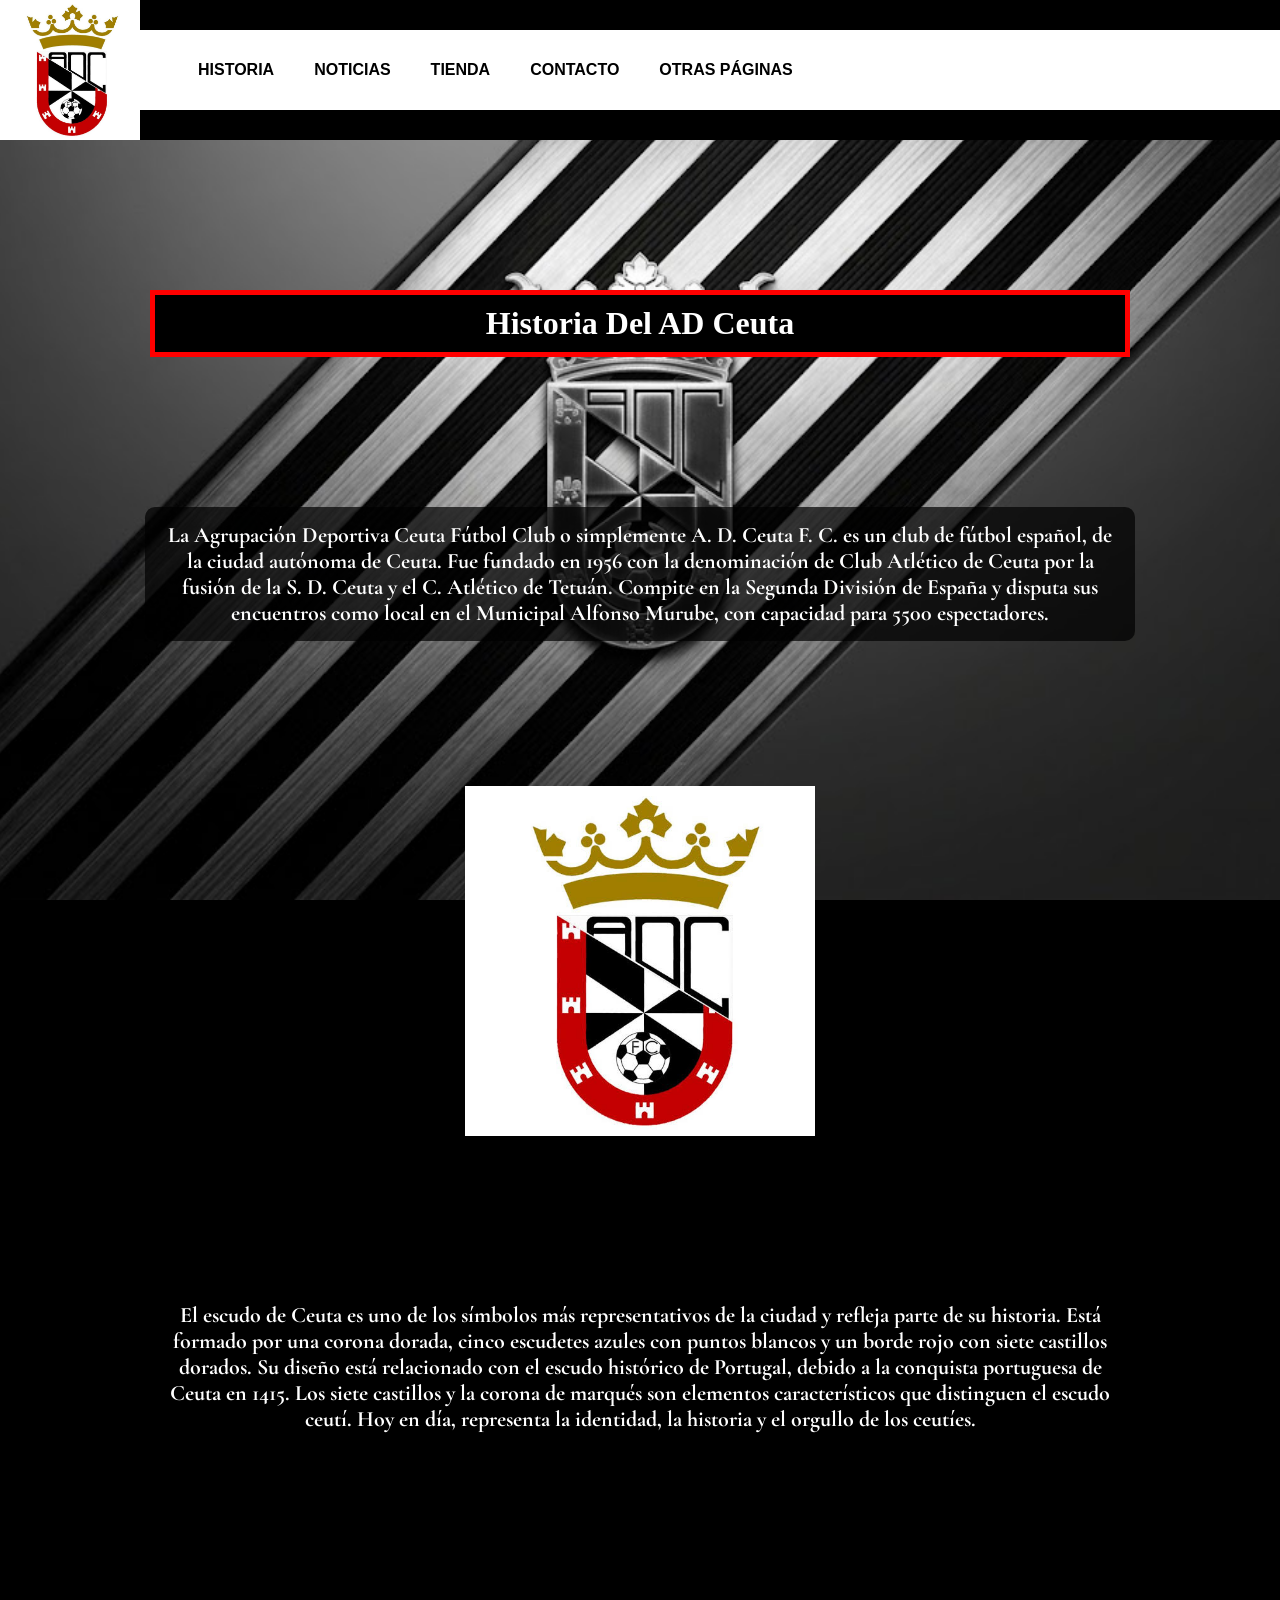
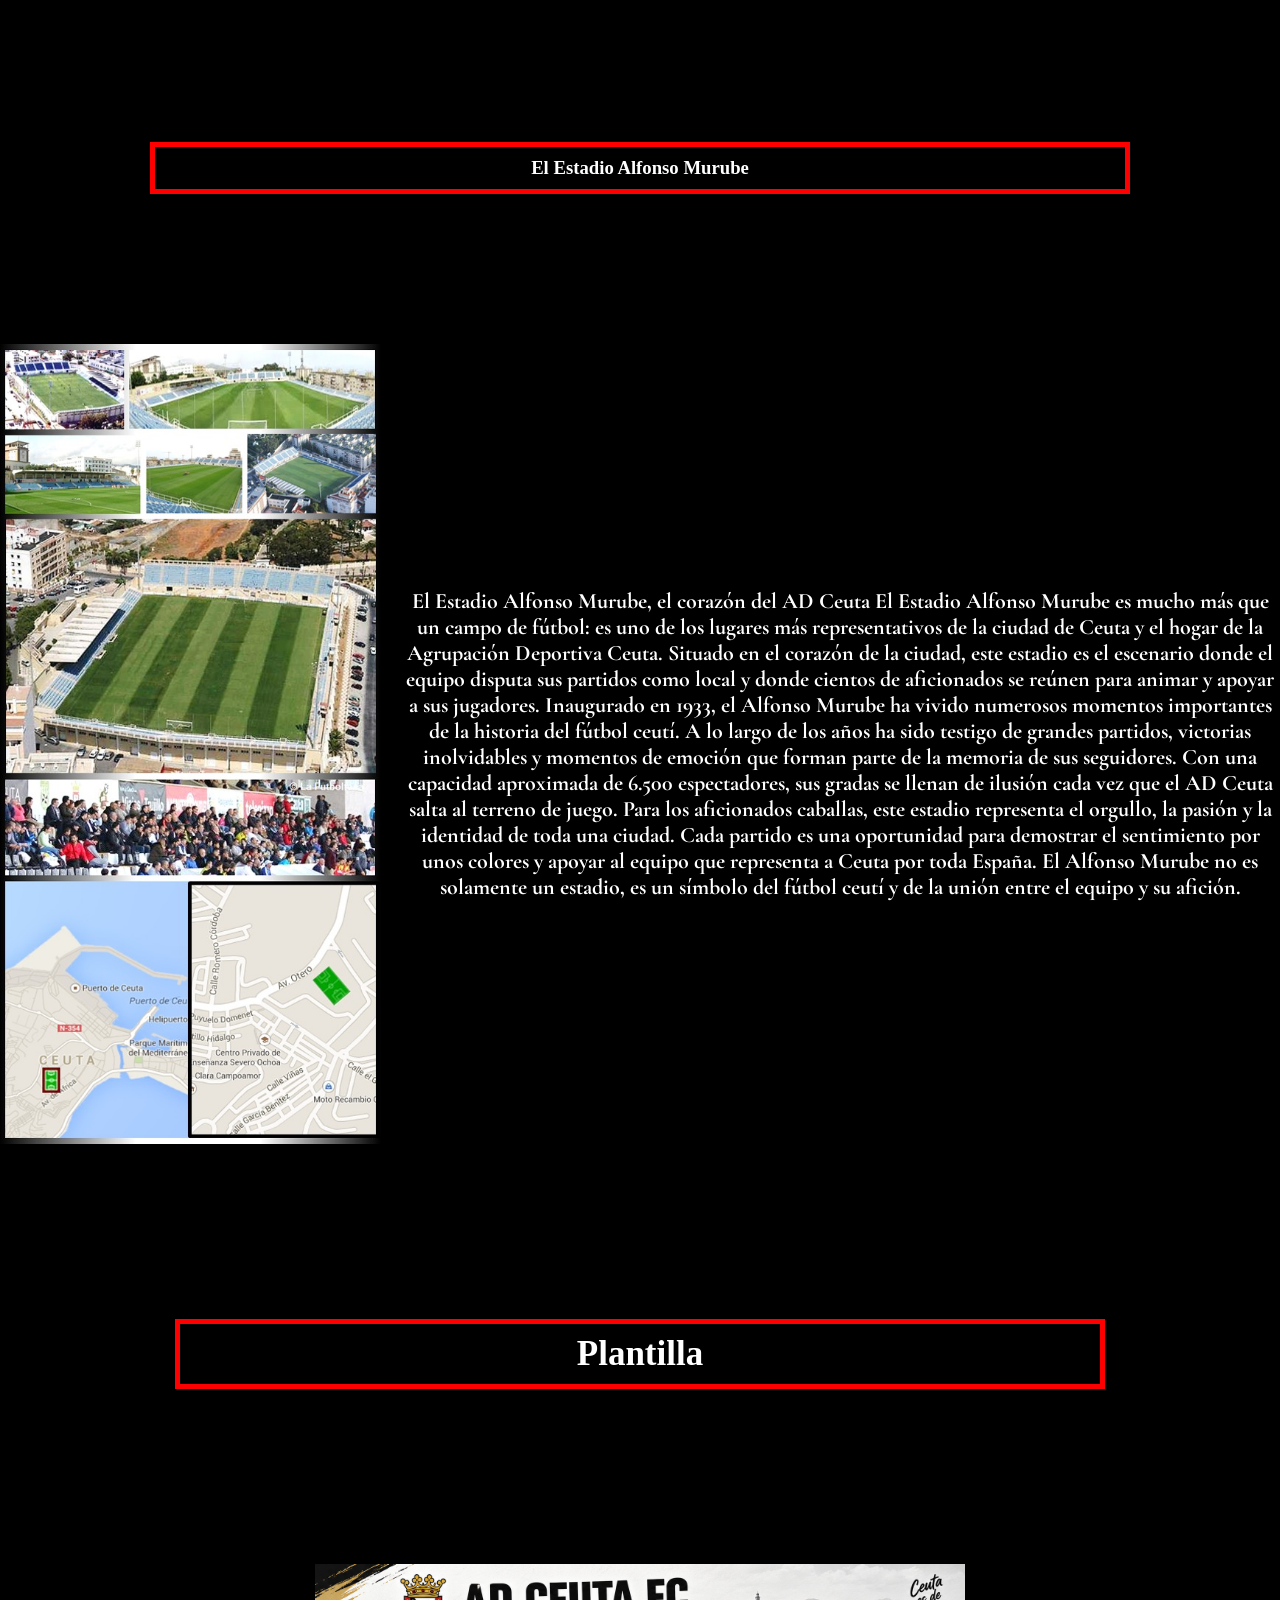
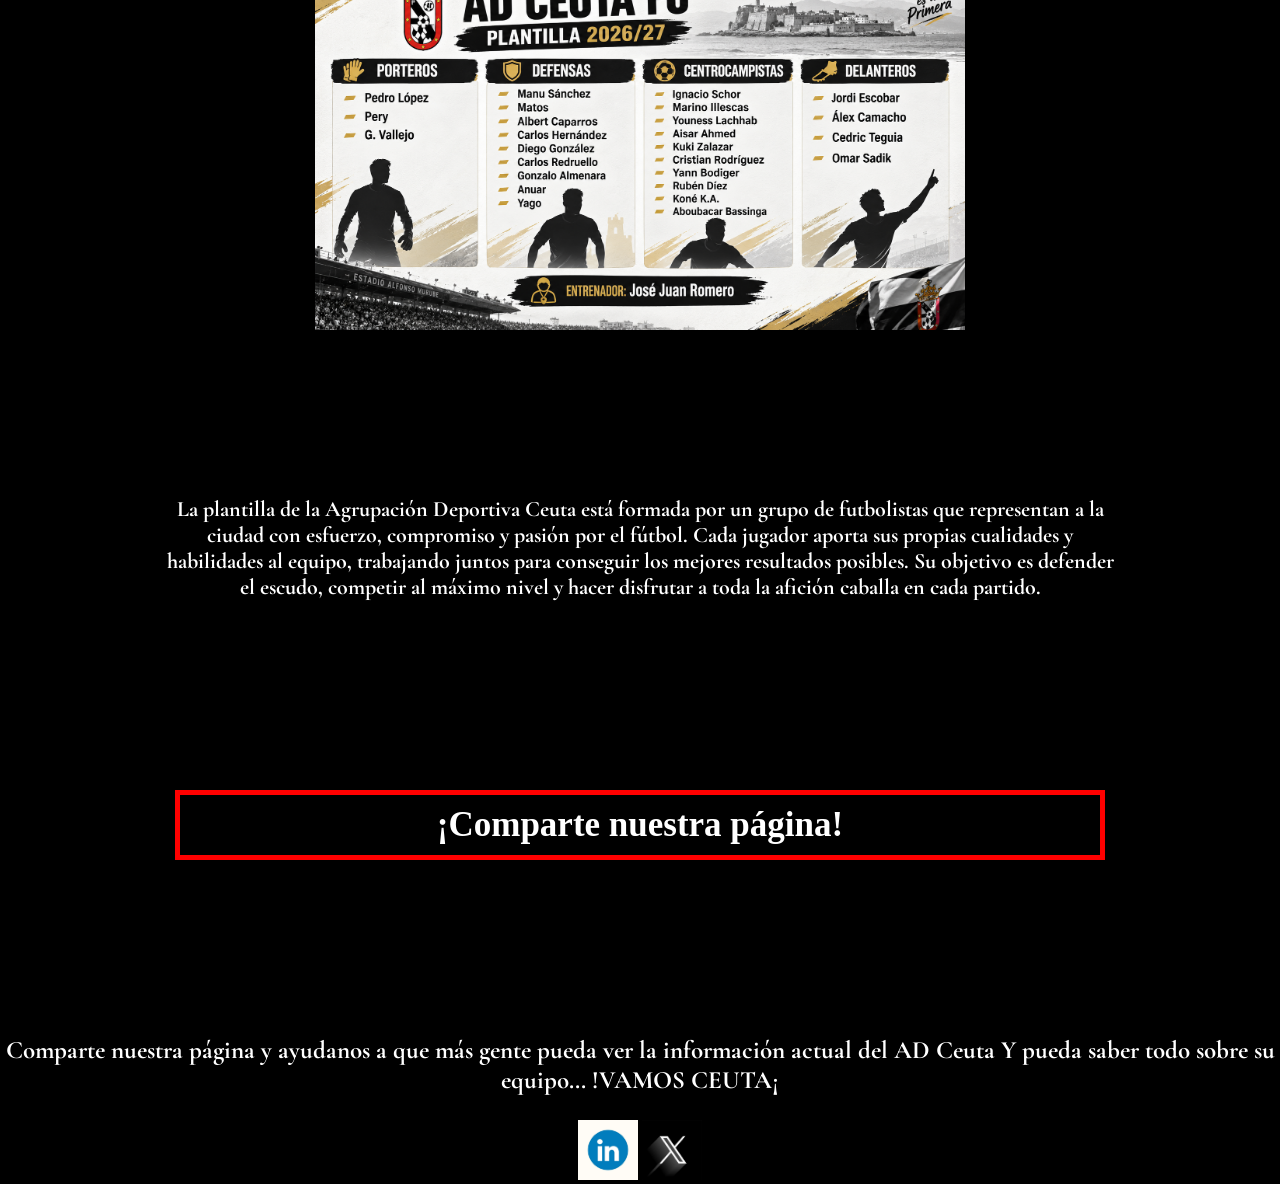
==== commit 8f88ea93: "Add files via upload" ====
--- a/index.html
+++ b/index.html
@@ -4,7 +4,7 @@
     <meta charset="UTF-8">
     <meta name="viewport" content="width=device-width, initial-scale=1.0">
     <title>HistoriasDeFutbol. El equipo Ad Ceuta se salvará o ascenderá, todo un misterio y toda su historia</title>
-    <meta name="decription" content="Historia del Ad Ceuta y lo actual del equipo">
+    <meta name="description" content="Historia del Ad Ceuta y lo actual del equipo">
     <!-- las keywords no sirven para nada, así que poco usar-->
     <meta name="keywords" content="Ceuta, equipo, Ascenso, Melilla, Partidos, Clasificación, Futbol, Hoy, ">
     <meta name="author" content="Aarón Prieto de las Heras">
@@ -43,8 +43,6 @@
     <nav class="menu">
         <ol>
             <li><a href="#Historia">Historia</a></li>
-            <li><a href="#Plantilla">Plantilla</a></li>
-            <li><a href="#Clasificacion">Clasificación</a></li>
             <li><a href="noticias.html">Noticias</a></li>
             <li><a href="tienda.html">Tienda</a></li>
             <li><a href="contacto.html">Contacto</a></li>
@@ -85,23 +83,6 @@
         <strong><p class="texto-fondo">La plantilla de la Agrupación Deportiva Ceuta está formada por un grupo de futbolistas que representan a la ciudad con esfuerzo, compromiso y pasión por el fútbol. Cada jugador aporta sus propias cualidades y habilidades al equipo, trabajando juntos para conseguir los mejores resultados posibles. Su objetivo es defender el escudo, competir al máximo nivel y hacer disfrutar a toda la afición caballa en cada partido.</p></strong>
 
     </section>
-    <section>
-        <h2 id="Clasificacion">Clasificación</h2>
-        
-
-
-    </section>
-    <video src="videos/ceuta.mp4" type="video/mp4" controls autoplay loop></video>
-    
-
-
-
-
-
-
-
-
-
     <footer>
     <h2>¡Comparte nuestra página!</h2>
     <strong><p class="texto-footer">Comparte nuestra página y ayudanos a que más gente pueda ver la información actual del AD Ceuta Y pueda saber todo sobre su equipo...  !VAMOS CEUTA¡</p></strong>
--- a/estilos_miweb.css
+++ b/estilos_miweb.css
@@ -147,4 +147,29 @@
     display: flex;
     align-items: center;
     gap: 20px;
+}
+#sergio-entrenador {
+    display: block;
+    margin: 20px auto;
+    border-radius: 10px;
+}
+#jose-juan {
+    display: block;
+    margin: 20px auto;
+    border-radius: 10px;
+}
+.noticia {
+    display: flex;
+    align-items: center;
+    gap: 20px;
+}
+
+.noticia p {
+    flex: 1;
+}
+
+.noticia img {
+    width: 450px;
+    height: auto;
+    border-radius: 10px;
 }
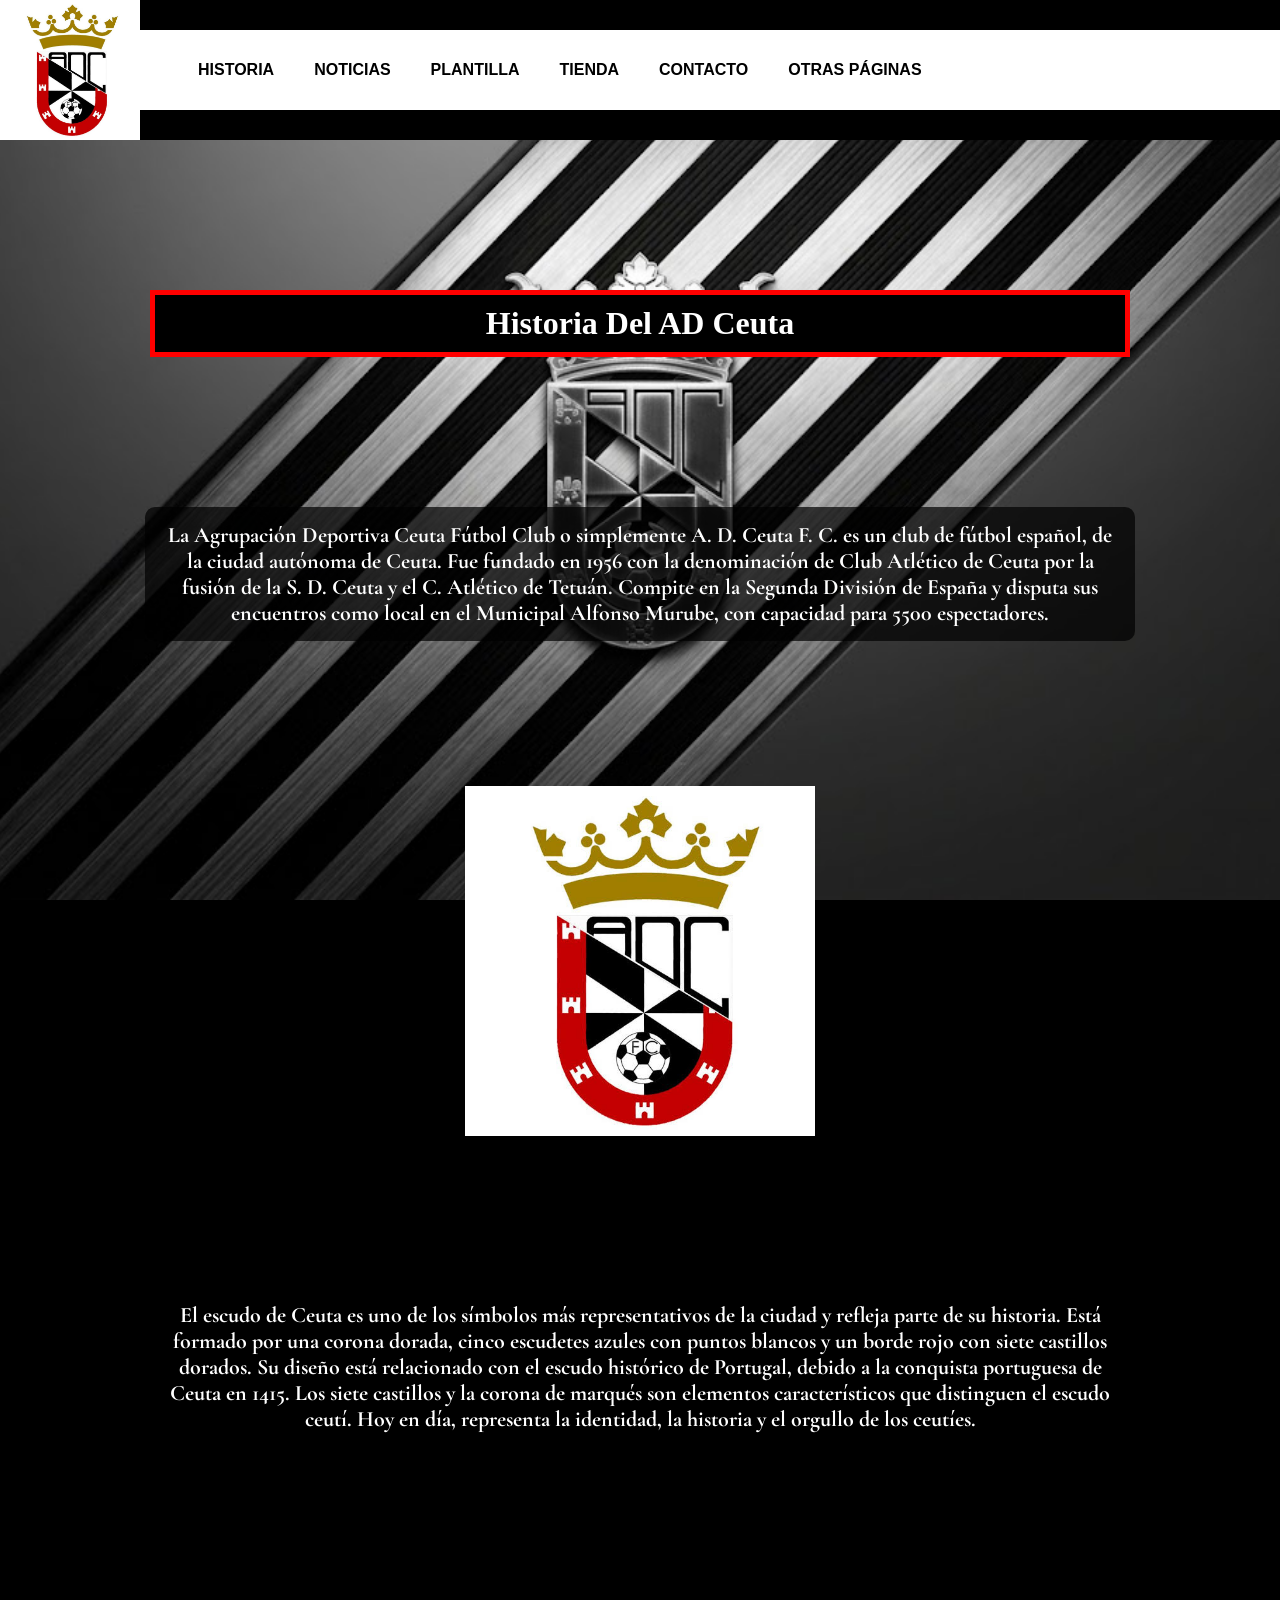
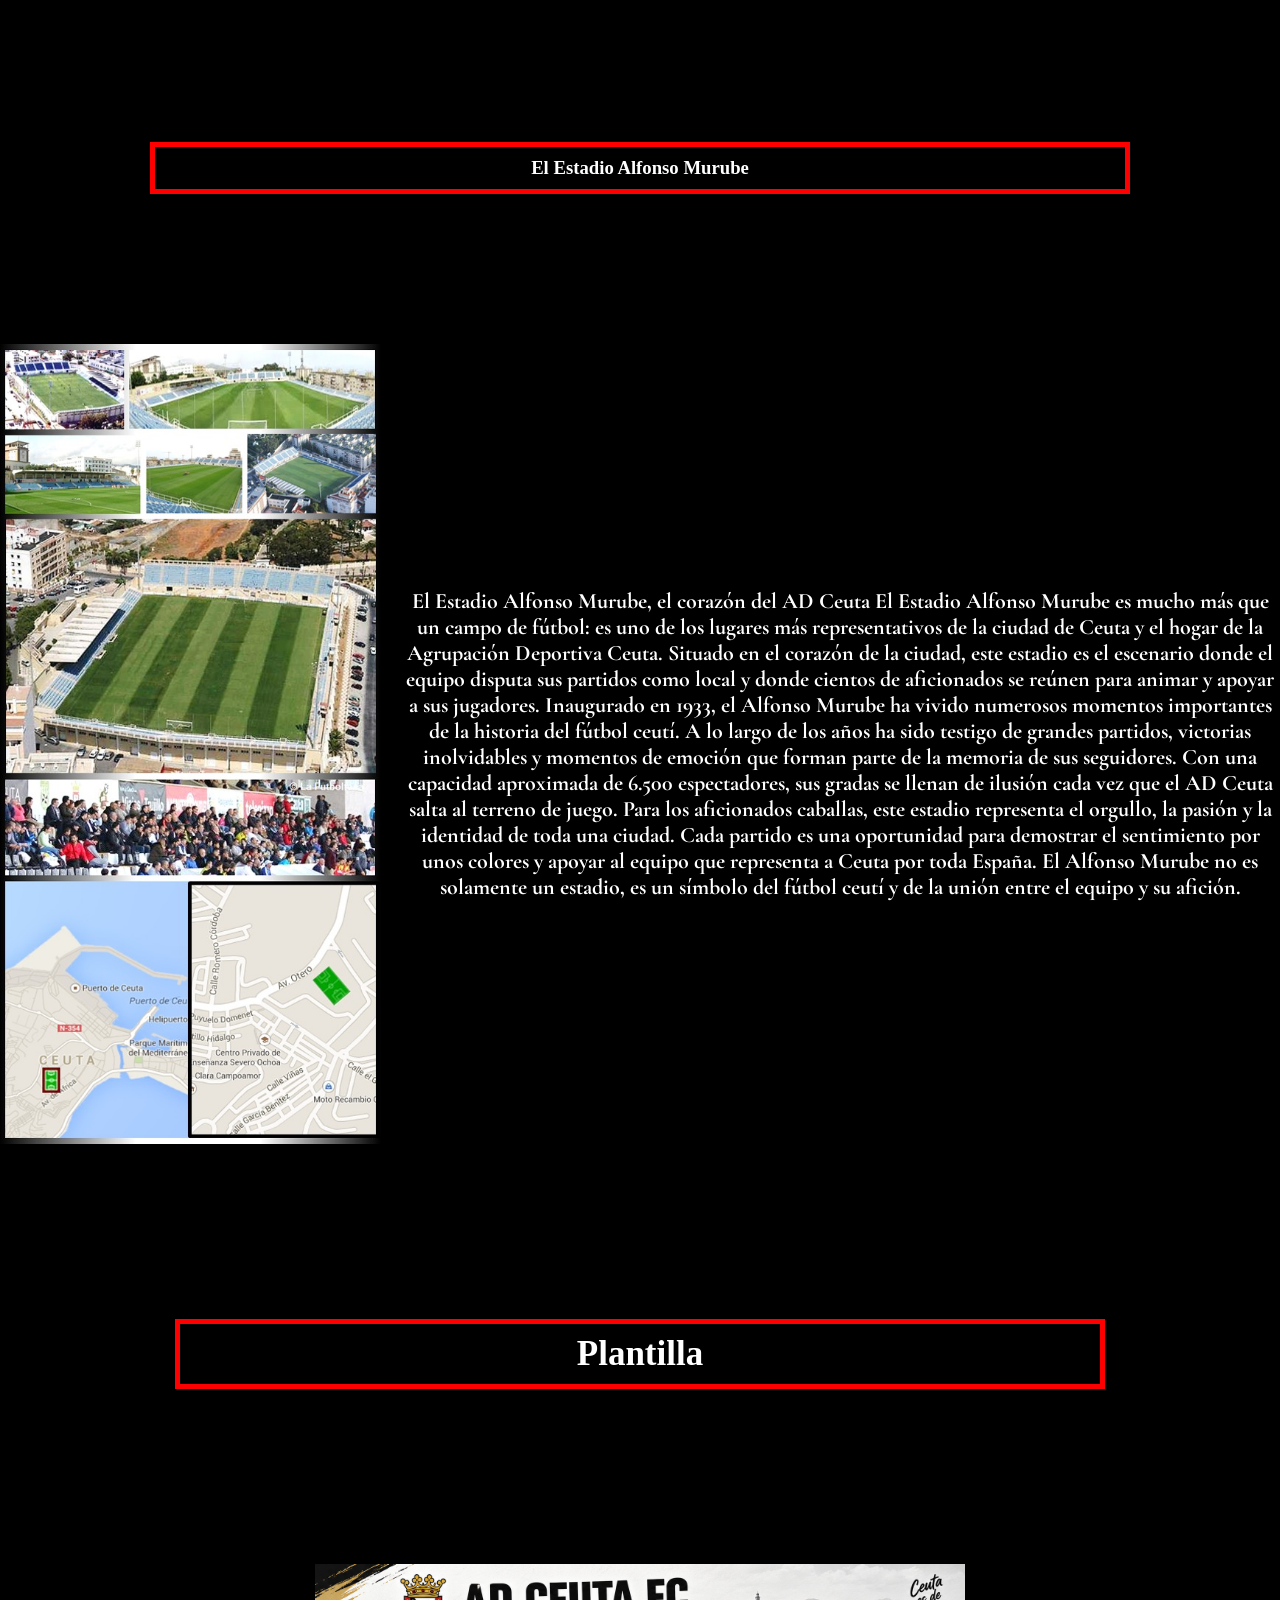
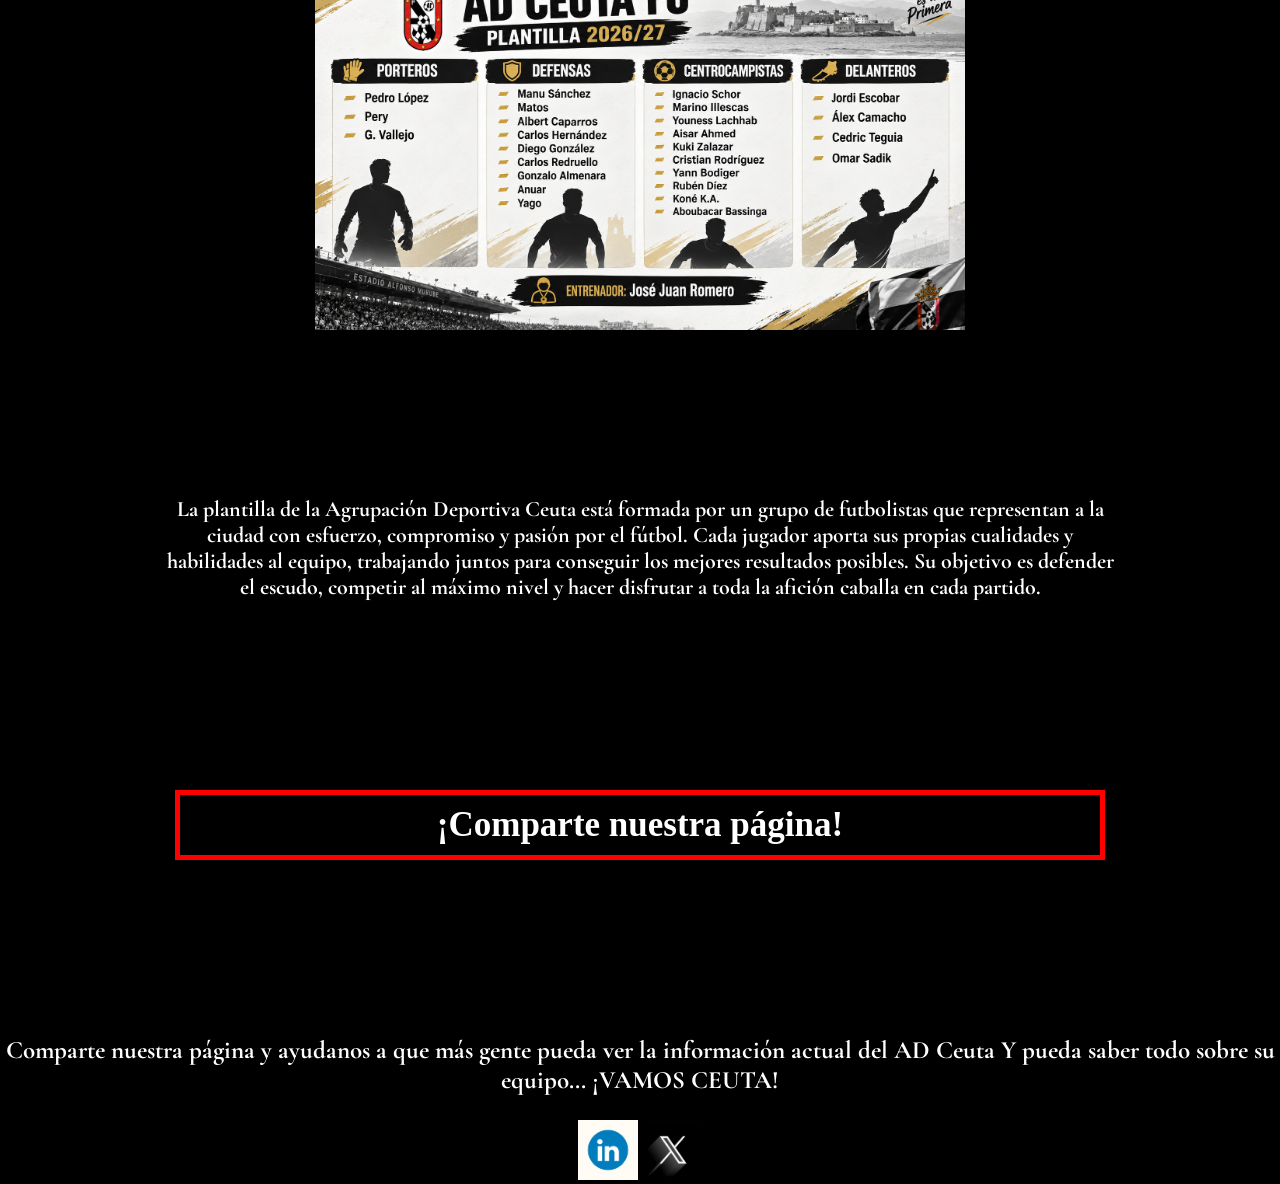
==== commit 50b84392: "Add files via upload hacemos el asilo y metemos muchas cosas mas" ====
--- a/index.html
+++ b/index.html
@@ -44,6 +44,7 @@
         <ol>
             <li><a href="#Historia">Historia</a></li>
             <li><a href="noticias.html">Noticias</a></li>
+            <li><a href="plantilla.html">Plantilla</a></li>
             <li><a href="tienda.html">Tienda</a></li>
             <li><a href="contacto.html">Contacto</a></li>
             <li><a href="enlaces.html">Otras Páginas</a></li>
@@ -85,7 +86,7 @@
     </section>
     <footer>
     <h2>¡Comparte nuestra página!</h2>
-    <strong><p class="texto-footer">Comparte nuestra página y ayudanos a que más gente pueda ver la información actual del AD Ceuta Y pueda saber todo sobre su equipo...  !VAMOS CEUTA¡</p></strong>
+    <strong><p class="texto-footer">Comparte nuestra página y ayudanos a que más gente pueda ver la información actual del AD Ceuta Y pueda saber todo sobre su equipo...  ¡VAMOS CEUTA!</p></strong>
     <a href="https://www.linkedin.com/sharing/share-offsite/?url=https://aaronprieto69.github.io"><img src="imagenes/linkedin.jpg" alt="LinkedIn" width="60"></a>
     <a href="https://x.com/intent/post?url=https://aaronprieto69.github.io"><img src="imagenes/twiter.jpg" alt="Comparte en X" title="Comparte este contenido en X" width="60"> </a>
    
